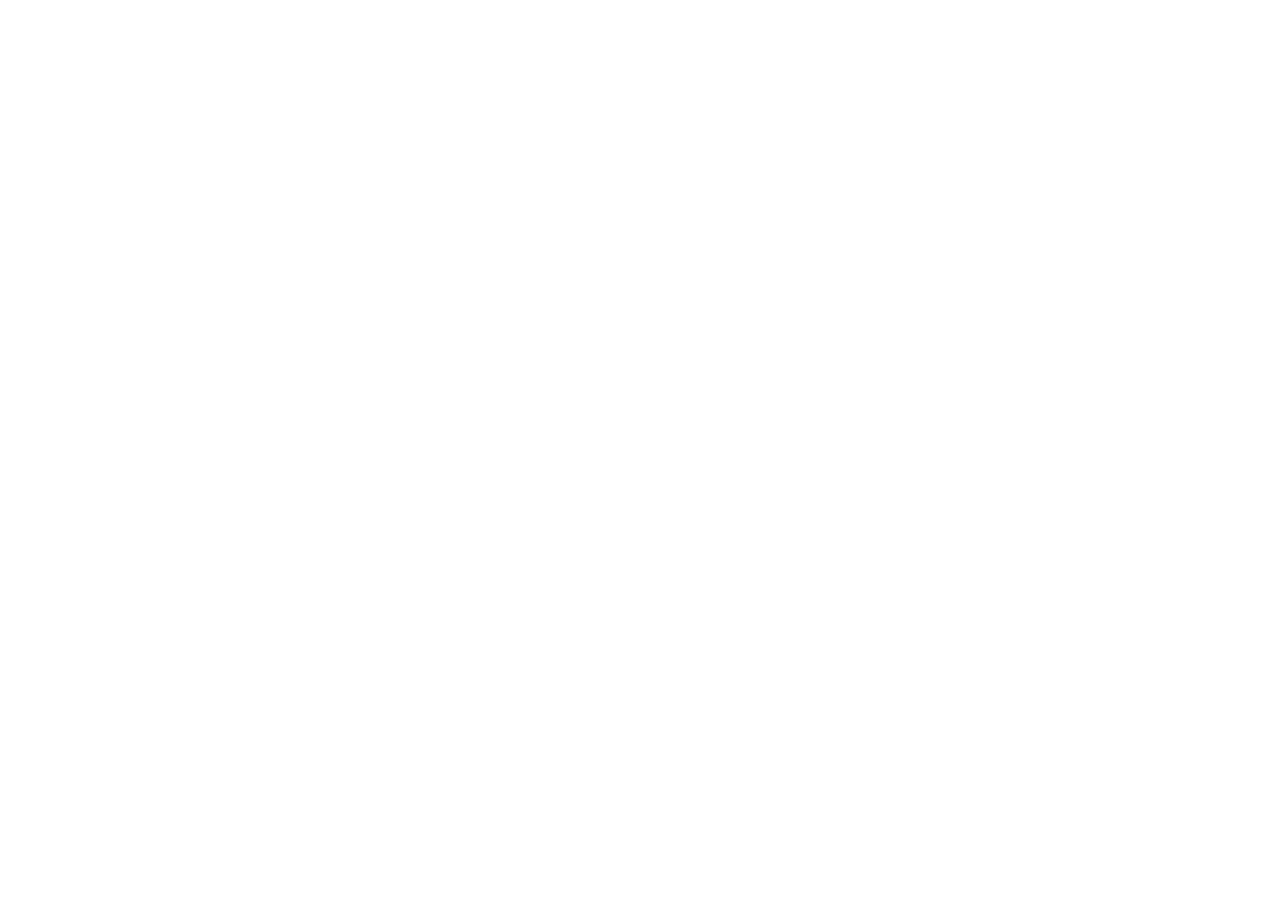
==== landing7/index.html @ 0ffe910c "new page" ====
<html>
<head>
  <meta charset="UTF-8">
  <meta name="viewport" content="width=device-width, initial-scale=1.0">
  <meta http-equiv="X-UA-Compatible" content="ie=edge">
  <meta name="description" content="Free Web tutorials on HTML and CSS">
  <link href="https://fonts.googleapis.com/css?family=Work+Sans:100,200" rel="stylesheet">
  <link rel="stylesheet" href="css/bootstrap.min.css">
  <link rel="stylesheet" href="css/font-awesome/css/font-awesome.min.css">
  <link rel="stylesheet" href="css/jquery-ui.css">
  <link rel="stylesheet" href="css/main.css">
  <title>Document</title>


</head>
<body>





  <script src="js/jquery.js"></script>
  <script src="js/jquery-ui.js"></script>
  <script src="js/bootstrap.min.js" type="text/javascript"></script>
  <script src="js/main.js"></script>
</body>
</html>
---- landing7/css/main.css ----
@import url(https://fonts.googleapis.com/css?family=Alegreya+Sans);
@import url(https://fonts.googleapis.com/css?family=Titillium+Web);
@import url(https://fonts.googleapis.com/css?family=Raleway:800);
html {
  margin: 0;
  padding: 0; }

body {
<<<<<<< HEAD
  margin: 0; }

h1, h2, h3, h4, h5 {
  margin: 0; }

li {
  list-style: none;
  text-decoration: none; }

.row {
  margin: 0; }

/*# sourceMappingURL=main.css.map */
=======
  margin: 0;
  padding: 0;
}
>>>>>>> refs/remotes/origin/master
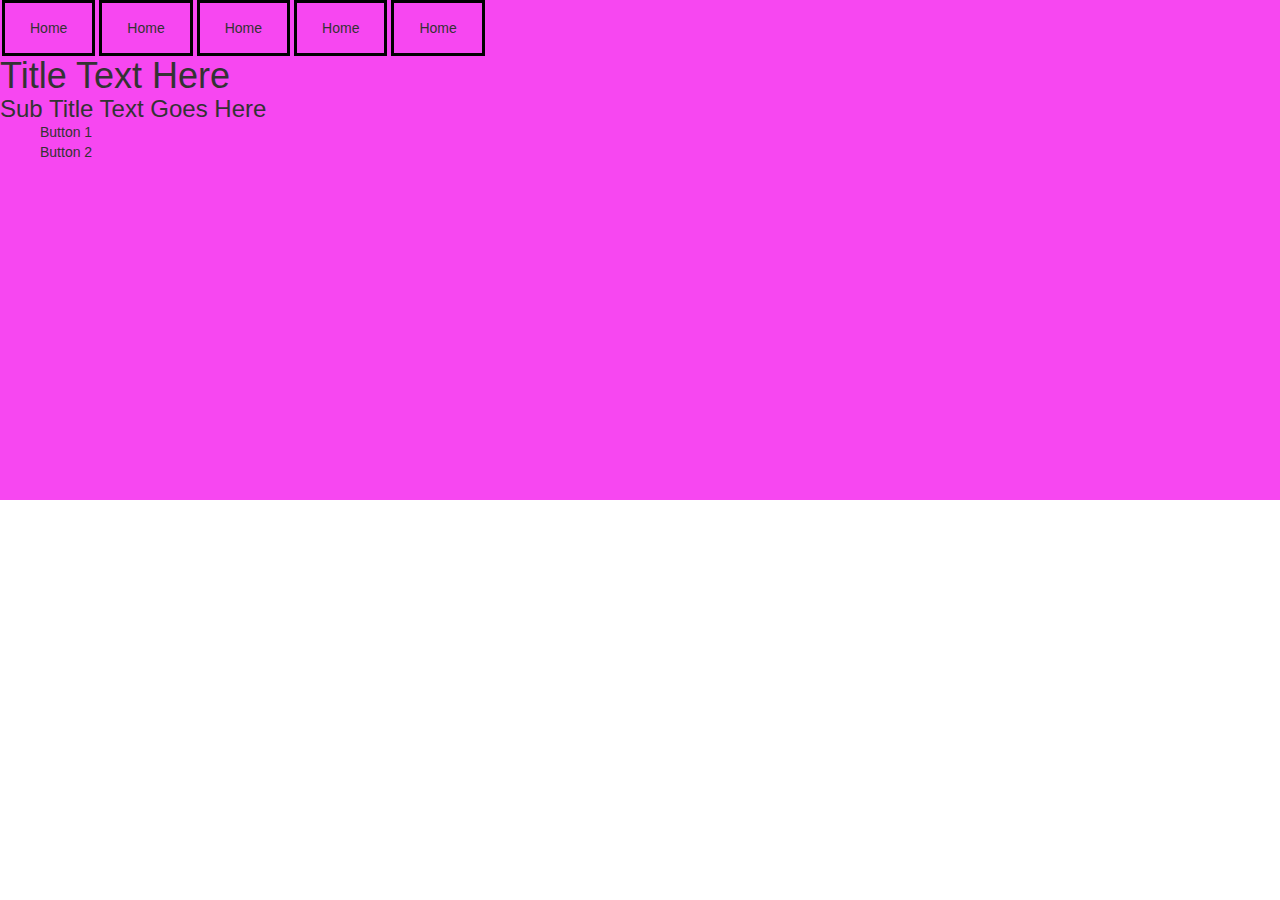
==== commit 7cb469b6: "started new" ====
--- a/landing7/index.html
+++ b/landing7/index.html
@@ -15,6 +15,31 @@
 </head>
 <body>
 
+<div class="section1">
+  <nav>
+    <div class="resp-menu-toggle">
+      <span></span>
+      <span></span>
+      <span></span>
+    </div>
+    <ul class="nav">
+      <li class="menu-item">Home</li>
+      <li class="menu-item">Home</li>
+      <li class="menu-item">Home</li>
+      <li class="menu-item">Home</li>
+      <li class="menu-item">Home</li>
+    </ul>
+  </nav>
+
+  <div class="content">
+    <h1 class="title">Title Text Here</h1>
+    <h3 class="sub-title">Sub Title Text Goes Here</h3>
+    <ul class="buttons">
+      <li class="buttons">Button 1</li>
+      <li class="buttons">Button 2</li>
+    </ul>
+  </div>
+</div>
 
 
 
--- a/landing7/css/main.css
+++ b/landing7/css/main.css
@@ -6,7 +6,6 @@
   padding: 0; }
 
 body {
-<<<<<<< HEAD
   margin: 0; }
 
 h1, h2, h3, h4, h5 {
@@ -19,9 +18,15 @@
 .row {
   margin: 0; }
 
+.section1 {
+  background-color: #f747f1;
+  height: 500px; }
+  .section1 nav .nav {
+    display: flex; }
+    .section1 nav .nav .menu-item {
+      float: left;
+      padding: 15px 25px;
+      margin: 0px 2px;
+      border: 3px solid black; }
+
 /*# sourceMappingURL=main.css.map */
-=======
-  margin: 0;
-  padding: 0;
-}
->>>>>>> refs/remotes/origin/master
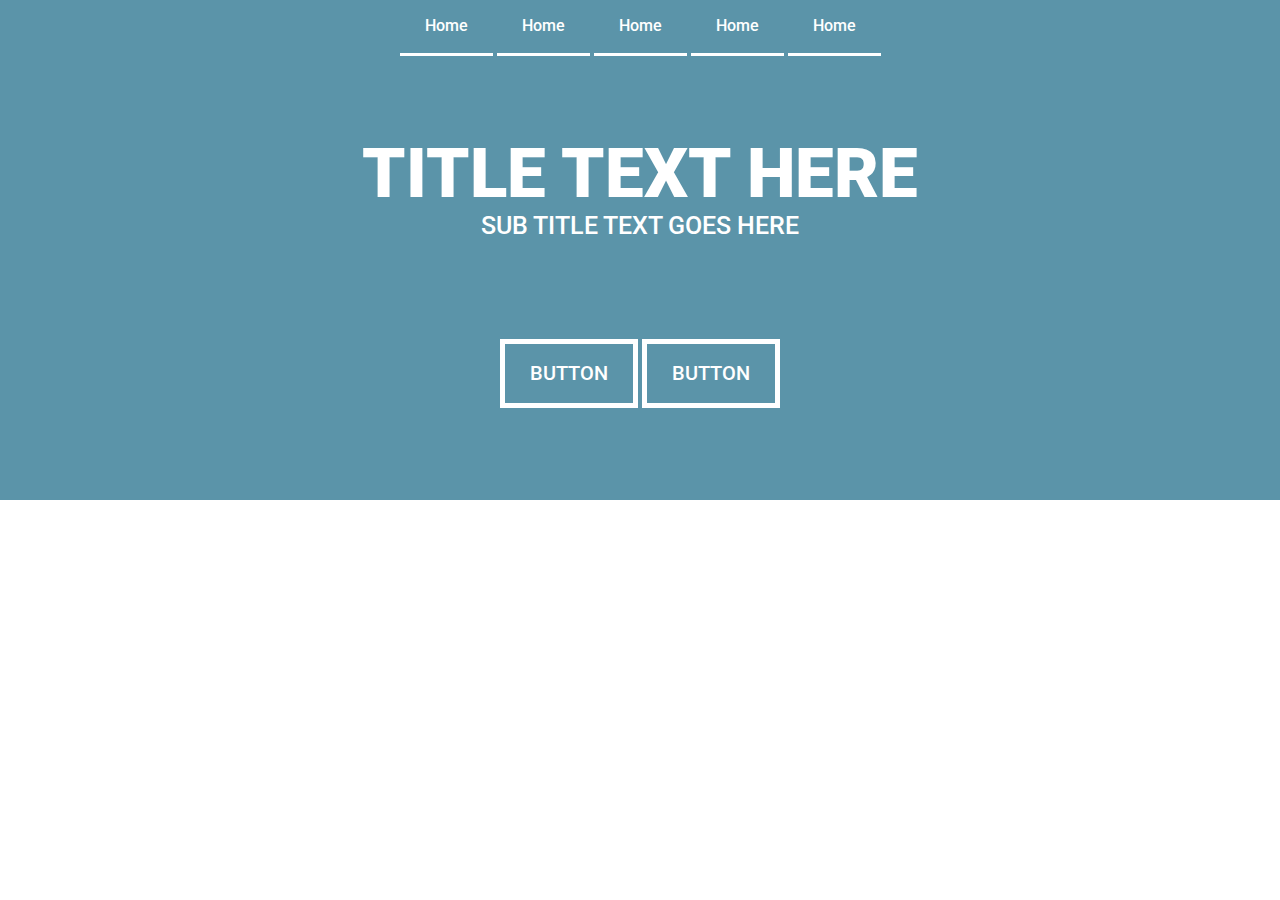
==== commit 69df815d: "improved design" ====
--- a/landing7/index.html
+++ b/landing7/index.html
@@ -16,28 +16,30 @@
 <body>
 
 <div class="section1">
-  <nav>
-    <div class="resp-menu-toggle">
-      <span></span>
-      <span></span>
-      <span></span>
+  <div class="overlay">
+    <nav>
+      <div class="resp-menu-toggle">
+        <span></span>
+        <span></span>
+        <span></span>
+      </div>
+      <ul class="nav">
+        <li class="menu-item">Home</li>
+        <li class="menu-item">Home</li>
+        <li class="menu-item">Home</li>
+        <li class="menu-item">Home</li>
+        <li class="menu-item">Home</li>
+      </ul>
+    </nav>
+
+    <div class="content">
+      <h1 class="title">Title Text Here</h1>
+      <h3 class="sub-title">Sub Title Text Goes Here</h3>
+      <ul class="ul-buttons">
+        <li class="buttons">Button</li>
+        <li class="buttons">Button</li>
+      </ul>
     </div>
-    <ul class="nav">
-      <li class="menu-item">Home</li>
-      <li class="menu-item">Home</li>
-      <li class="menu-item">Home</li>
-      <li class="menu-item">Home</li>
-      <li class="menu-item">Home</li>
-    </ul>
-  </nav>
-
-  <div class="content">
-    <h1 class="title">Title Text Here</h1>
-    <h3 class="sub-title">Sub Title Text Goes Here</h3>
-    <ul class="buttons">
-      <li class="buttons">Button 1</li>
-      <li class="buttons">Button 2</li>
-    </ul>
   </div>
 </div>
 
--- a/landing7/css/main.css
+++ b/landing7/css/main.css
@@ -1,6 +1,7 @@
 @import url(https://fonts.googleapis.com/css?family=Alegreya+Sans);
 @import url(https://fonts.googleapis.com/css?family=Titillium+Web);
 @import url(https://fonts.googleapis.com/css?family=Raleway:800);
+@import url(https://fonts.googleapis.com/css?family=Roboto:400,500,900);
 html {
   margin: 0;
   padding: 0; }
@@ -11,6 +12,9 @@
 h1, h2, h3, h4, h5 {
   margin: 0; }
 
+ul {
+  padding: 0; }
+
 li {
   list-style: none;
   text-decoration: none; }
@@ -19,14 +23,75 @@
   margin: 0; }
 
 .section1 {
-  background-color: #f747f1;
+  background-image: url("http://www.eddiesenatore.com/wp-content/uploads/2016/10/global-business.jpg");
+  background-position: center;
+  background-repeat: no-repeat;
+  background-size: cover;
   height: 500px; }
+  .section1 .overlay {
+    width: 100%;
+    height: 100%;
+    background: rgba(22, 103, 133, 0.7); }
   .section1 nav .nav {
-    display: flex; }
+    display: flex;
+    justify-content: center;
+    margin: 0px 0px 80px 0px; }
     .section1 nav .nav .menu-item {
       float: left;
       padding: 15px 25px;
       margin: 0px 2px;
-      border: 3px solid black; }
+      border-bottom: 3px solid #fff;
+      font-family: 'Roboto', sans-serif;
+      font-weight: 500;
+      font-size: 16px;
+      color: white;
+      cursor: pointer;
+      transition: all 500ms ease; }
+      .section1 nav .nav .menu-item:hover {
+        color: #000000;
+        border-bottom: 3px solid #000000; }
+  .section1 .content {
+    text-align: center; }
+    .section1 .content .title {
+      color: white;
+      font-family: 'Roboto', sans-serif;
+      font-weight: 900;
+      font-size: 69px;
+      color: white;
+      text-transform: uppercase; }
+    .section1 .content .sub-title {
+      color: white;
+      font-family: 'Roboto', sans-serif;
+      font-weight: 500;
+      font-size: 25px;
+      color: white;
+      text-transform: uppercase; }
+    .section1 .content .ul-buttons {
+      display: flex;
+      justify-content: center;
+      margin: 100px 0px 0px 0px; }
+      .section1 .content .ul-buttons .buttons {
+        float: left;
+        padding: 15px 25px;
+        margin: 0px 2px;
+        border: 5px solid #fff;
+        cursor: pointer;
+        color: white;
+        font-family: 'Roboto', sans-serif;
+        font-weight: 500;
+        font-size: 20px;
+        text-transform: uppercase;
+        transition: all 500ms ease; }
+        .section1 .content .ul-buttons .buttons:hover {
+          color: black;
+          border: 5px solid #000000; }
+        .section1 .content .ul-buttons .buttons .title {
+          font-family: 'Roboto', sans-serif;
+          font-weight: 500;
+          font-size: 20px;
+          color: white;
+          text-transform: uppercase; }
+          .section1 .content .ul-buttons .buttons .title:hover {
+            color: #000000; }
 
 /*# sourceMappingURL=main.css.map */
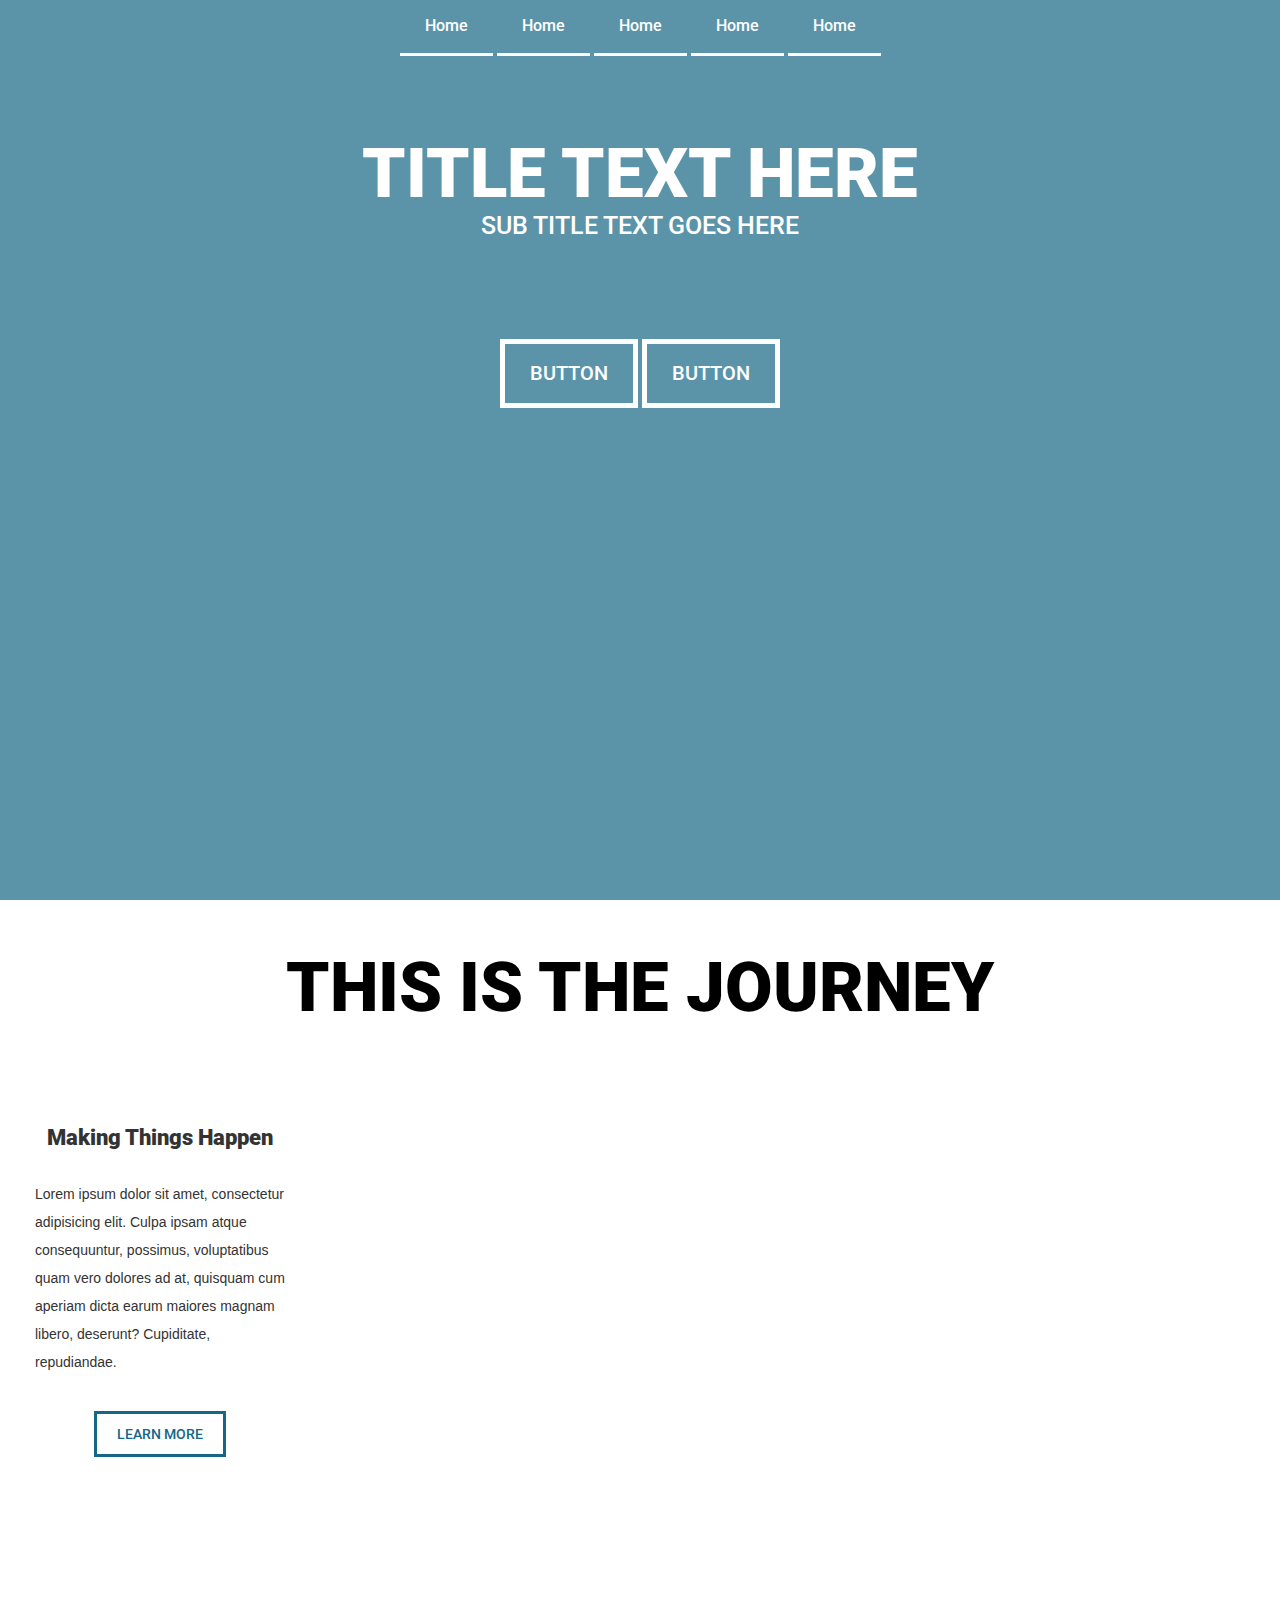
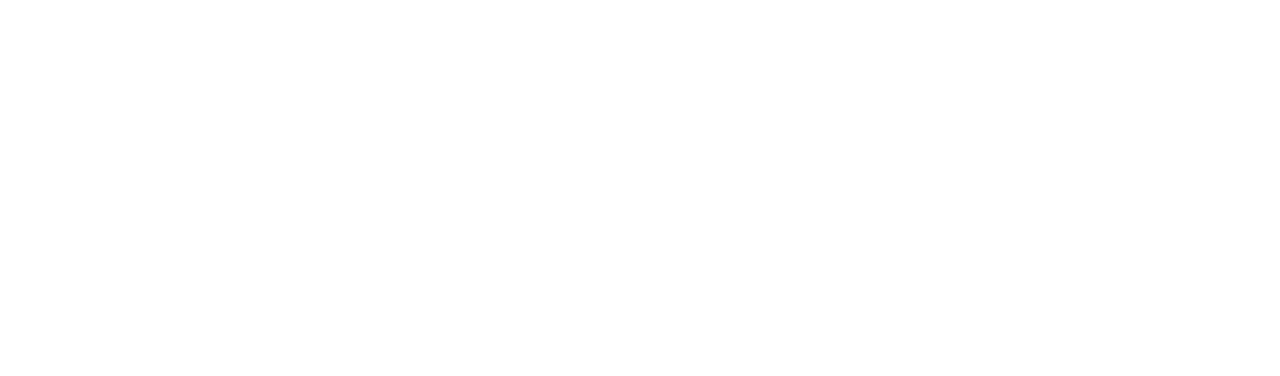
==== commit 6add492d: "added section2 and 3" ====
--- a/landing7/index.html
+++ b/landing7/index.html
@@ -43,7 +43,27 @@
   </div>
 </div>
 
+<div class="section2">
+  <div class="section2-content">
+    <h1 class="title">This Is The Journey</h1>
+    <div class="row">
+      <div class="col-sm-3 text-column">
+        <h4 class="section2-subtitle">Making Things Happen</h4>
+        <p class="text">Lorem ipsum dolor sit amet, consectetur adipisicing elit. Culpa ipsam atque consequuntur, possimus, voluptatibus quam vero dolores ad at, quisquam cum aperiam dicta earum maiores magnam libero, deserunt? Cupiditate, repudiandae.</p>
+        <div class="btn-container"><button class="learnmore">Learn More</button></div>
+      </div>
+      <div class="col-sm-9 img-feat-ctn">
+        <div class="img-feat"></div>
+      </div>
+    </div>
+  </div>
+</div>
 
+<div class="section3">
+  <div class="col-sm-4 img-feat2-ctn">
+    <div class="img-feat2"></div>
+  </div>
+</div>
 
 
   <script src="js/jquery.js"></script>
--- a/landing7/css/main.css
+++ b/landing7/css/main.css
@@ -27,7 +27,7 @@
   background-position: center;
   background-repeat: no-repeat;
   background-size: cover;
-  height: 500px; }
+  height: 100vh; }
   .section1 .overlay {
     width: 100%;
     height: 100%;
@@ -85,13 +85,71 @@
         .section1 .content .ul-buttons .buttons:hover {
           color: black;
           border: 5px solid #000000; }
-        .section1 .content .ul-buttons .buttons .title {
-          font-family: 'Roboto', sans-serif;
-          font-weight: 500;
-          font-size: 20px;
-          color: white;
-          text-transform: uppercase; }
-          .section1 .content .ul-buttons .buttons .title:hover {
-            color: #000000; }
+
+.section2 {
+  height: 500px;
+  padding-top: 50px; }
+  .section2 .section2-content .title {
+    color: black;
+    text-align: center;
+    font-family: 'Roboto', sans-serif;
+    font-weight: 900;
+    font-size: 69px;
+    margin-bottom: 50px;
+    text-transform: uppercase; }
+
+.img-feat {
+  background-image: url("https://psmarketingimages.s3.amazonaws.com/blog/wp-content/uploads/2015/09/25153417/Journey-Mapping-Tools.jpg");
+  background-repeat: no-repeat;
+  background-position: center;
+  background-size: cover;
+  height: 100%; }
+
+.section2-subtitle {
+  text-align: center;
+  font-size: 22px;
+  font-family: 'Roboto', sans-serif;
+  font-weight: 900;
+  margin-bottom: 30px; }
+
+.text-column {
+  margin-top: 50px; }
+
+.text {
+  padding: 0px 10px 10px 20px;
+  font-family: sans-serif;
+  line-height: 2; }
+
+.btn-container {
+  display: flex;
+  justify-content: center;
+  margin: 25px 0px 0px 0px; }
+  .btn-container button {
+    background-color: #fff;
+    color: #166785;
+    border: 3px solid #166785;
+    text-transform: uppercase;
+    font-family: 'Roboto';
+    font-weight: 500; }
+
+.learnmore {
+  border: none;
+  padding: 10px 20px;
+  text-align: center; }
+
+.section3 {
+  height: 400px;
+  margin-top: 100px; }
+
+.img-feat2-ctn {
+  padding: 0px 0px 0px 30px; }
+
+.img-feat2 {
+  background-image: url("http://www.proteaninbound.com/wp-content/uploads/2016/06/Getty-Social-Media-Affects-Content-Marketing-and-SEO.jpg");
+  background-repeat: no-repeat;
+  background-position: center;
+  background-size: cover;
+  height: 100%;
+  margin-top: 50px; }
 
 /*# sourceMappingURL=main.css.map */
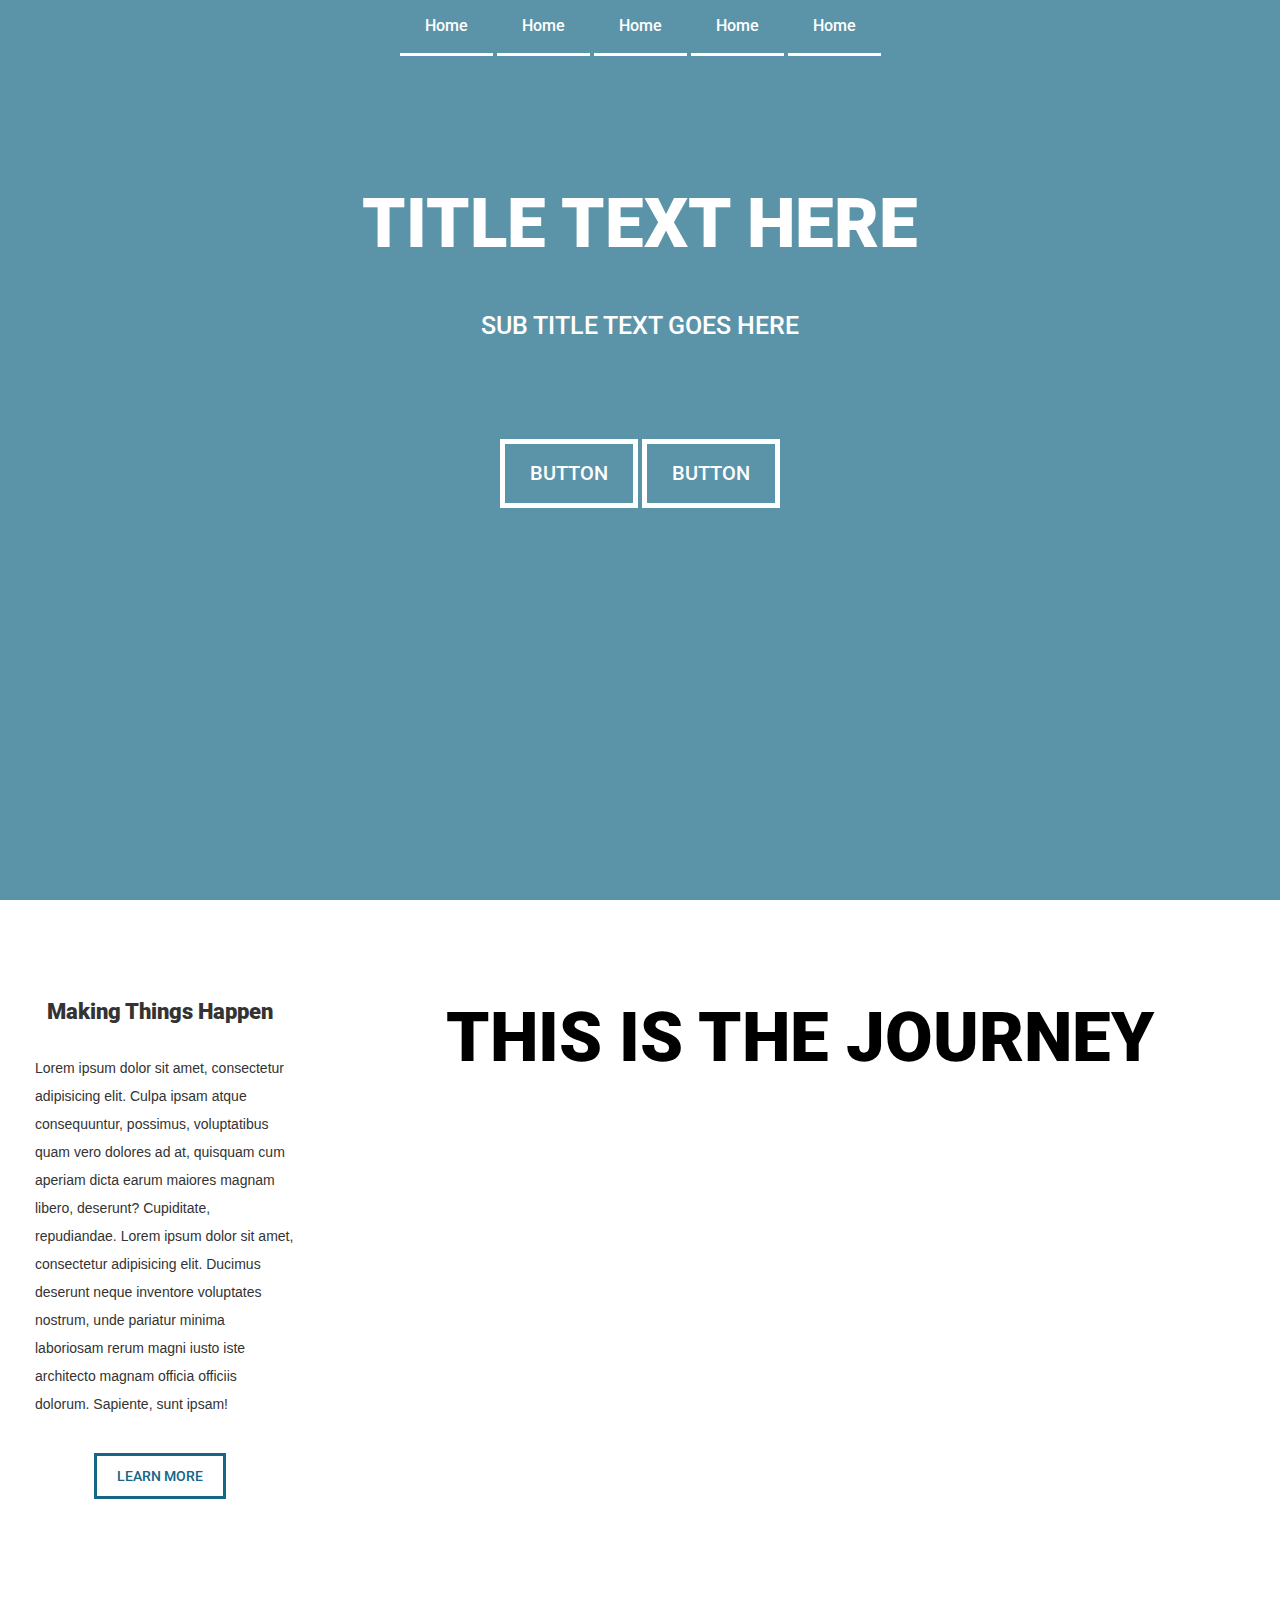
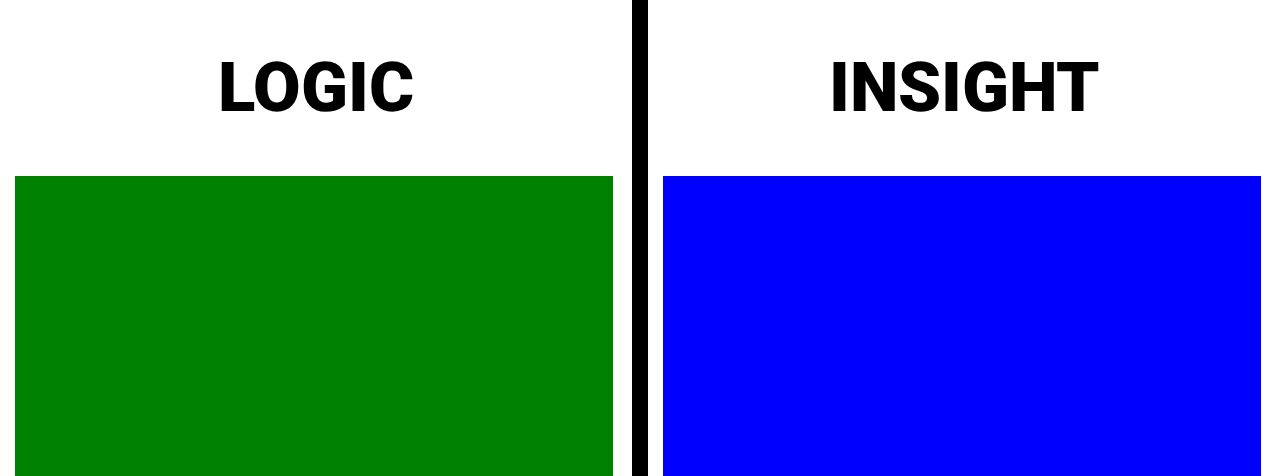
==== commit d1df33b2: "added section 3 starting with transitions" ====
--- a/landing7/index.html
+++ b/landing7/index.html
@@ -45,14 +45,15 @@
 
 <div class="section2">
   <div class="section2-content">
-    <h1 class="title">This Is The Journey</h1>
+    
     <div class="row">
       <div class="col-sm-3 text-column">
         <h4 class="section2-subtitle">Making Things Happen</h4>
-        <p class="text">Lorem ipsum dolor sit amet, consectetur adipisicing elit. Culpa ipsam atque consequuntur, possimus, voluptatibus quam vero dolores ad at, quisquam cum aperiam dicta earum maiores magnam libero, deserunt? Cupiditate, repudiandae.</p>
+        <p class="text">Lorem ipsum dolor sit amet, consectetur adipisicing elit. Culpa ipsam atque consequuntur, possimus, voluptatibus quam vero dolores ad at, quisquam cum aperiam dicta earum maiores magnam libero, deserunt? Cupiditate, repudiandae. Lorem ipsum dolor sit amet, consectetur adipisicing elit. Ducimus deserunt neque inventore voluptates nostrum, unde pariatur minima laboriosam rerum magni iusto iste architecto magnam officia officiis dolorum. Sapiente, sunt ipsam!</p>
         <div class="btn-container"><button class="learnmore">Learn More</button></div>
       </div>
       <div class="col-sm-9 img-feat-ctn">
+        <h1 class="title">This Is The Journey</h1>
         <div class="img-feat"></div>
       </div>
     </div>
@@ -60,9 +61,31 @@
 </div>
 
 <div class="section3">
-  <div class="col-sm-4 img-feat2-ctn">
-    <div class="img-feat2"></div>
+
+  <div class="col-xs-6 stn-left-wrap">
+    <div class="stn-left">
+      <h1 class="title">Logic</h1>
+      <div class="stn-left-child-wrap">
+        <div class="child-elements-left">
+          <div class="child-element1"></div>
+          <div class="child-element2"></div>
+        </div>
+      </div>
+    </div>
+    
   </div>
+  <div class="col-xs-6 stn-right-wrap">
+    <div class="stn-right">
+      <h1 class="title">Insight</h1>
+      <div class="stn-right-child-wrap">
+        <div class="child-elements-right">
+          <div class="child-element1"></div>
+          <div class="child-element2"></div>
+        </div>
+      </div>
+    </div>
+  </div>
+
 </div>
 
 
--- a/landing7/css/main.css
+++ b/landing7/css/main.css
@@ -130,7 +130,12 @@
     border: 3px solid #166785;
     text-transform: uppercase;
     font-family: 'Roboto';
-    font-weight: 500; }
+    font-weight: 500;
+    transition: all 500ms ease; }
+    .btn-container button:hover {
+      color: black;
+      border: 3px solid black;
+      box-shadow: 0px 5px 10px -2px; }
 
 .learnmore {
   border: none;
@@ -139,7 +144,8 @@
 
 .section3 {
   height: 400px;
-  margin-top: 100px; }
+  margin-top: 150px;
+  padding: 50px 0px 0px 0px; }
 
 .img-feat2-ctn {
   padding: 0px 0px 0px 30px; }
@@ -152,4 +158,76 @@
   height: 100%;
   margin-top: 50px; }
 
+.img-feat3 {
+  background-image: url("http://images.huffingtonpost.com/2016-07-27-1469579396-579020-Businessintelligenceforbusiness2.jpg");
+  background-repeat: no-repeat;
+  background-position: center;
+  background-size: cover;
+  height: 100%;
+  margin-top: 50px;
+  padding: 0px 50px 0px 0px;
+  opacity: 1; }
+
+.title {
+  color: black;
+  text-align: center;
+  font-family: 'Roboto', sans-serif;
+  font-weight: 900;
+  font-size: 69px;
+  margin-bottom: 50px;
+  padding: 50px 0px 0px 0px;
+  text-transform: uppercase; }
+
+.stn-left-wrap {
+  border-right: 8px solid #000000; }
+  .stn-left-wrap .stn-left {
+    transition: all 500ms ease; }
+    .stn-left-wrap .stn-left:hover {
+      background-color: #166785; }
+    .stn-left-wrap .stn-left .stn-left-child-wrap {
+      width: 100%;
+      overflow: hidden;
+      height: 300px; }
+      .stn-left-wrap .stn-left .stn-left-child-wrap .child-elements-left {
+        width: 200%;
+        transition: all 500ms ease; }
+        .stn-left-wrap .stn-left .stn-left-child-wrap .child-elements-left:hover {
+          transform: translateX(-50%); }
+        .stn-left-wrap .stn-left .stn-left-child-wrap .child-elements-left .child-element1 {
+          height: 300px;
+          background-color: green;
+          width: 49.7%;
+          display: inline-block; }
+        .stn-left-wrap .stn-left .stn-left-child-wrap .child-elements-left .child-element2 {
+          height: 300px;
+          width: 49.9%;
+          background-color: purple;
+          display: inline-block; }
+
+.stn-right-wrap {
+  border-left: 8px solid #000000; }
+  .stn-right-wrap .stn-right {
+    transition: all 500ms ease; }
+    .stn-right-wrap .stn-right:hover {
+      background-color: #ff6400; }
+    .stn-right-wrap .stn-right .stn-right-child-wrap {
+      width: 100%;
+      overflow: hidden;
+      height: 300px; }
+      .stn-right-wrap .stn-right .stn-right-child-wrap .child-elements-right {
+        width: 200%;
+        transition: all 500ms ease; }
+        .stn-right-wrap .stn-right .stn-right-child-wrap .child-elements-right:hover {
+          transform: translateX(-50%); }
+        .stn-right-wrap .stn-right .stn-right-child-wrap .child-elements-right .child-element1 {
+          height: 300px;
+          background-color: blue;
+          width: 49.7%;
+          display: inline-block; }
+        .stn-right-wrap .stn-right .stn-right-child-wrap .child-elements-right .child-element2 {
+          height: 300px;
+          width: 49.9%;
+          background-color: pink;
+          display: inline-block; }
+
 /*# sourceMappingURL=main.css.map */
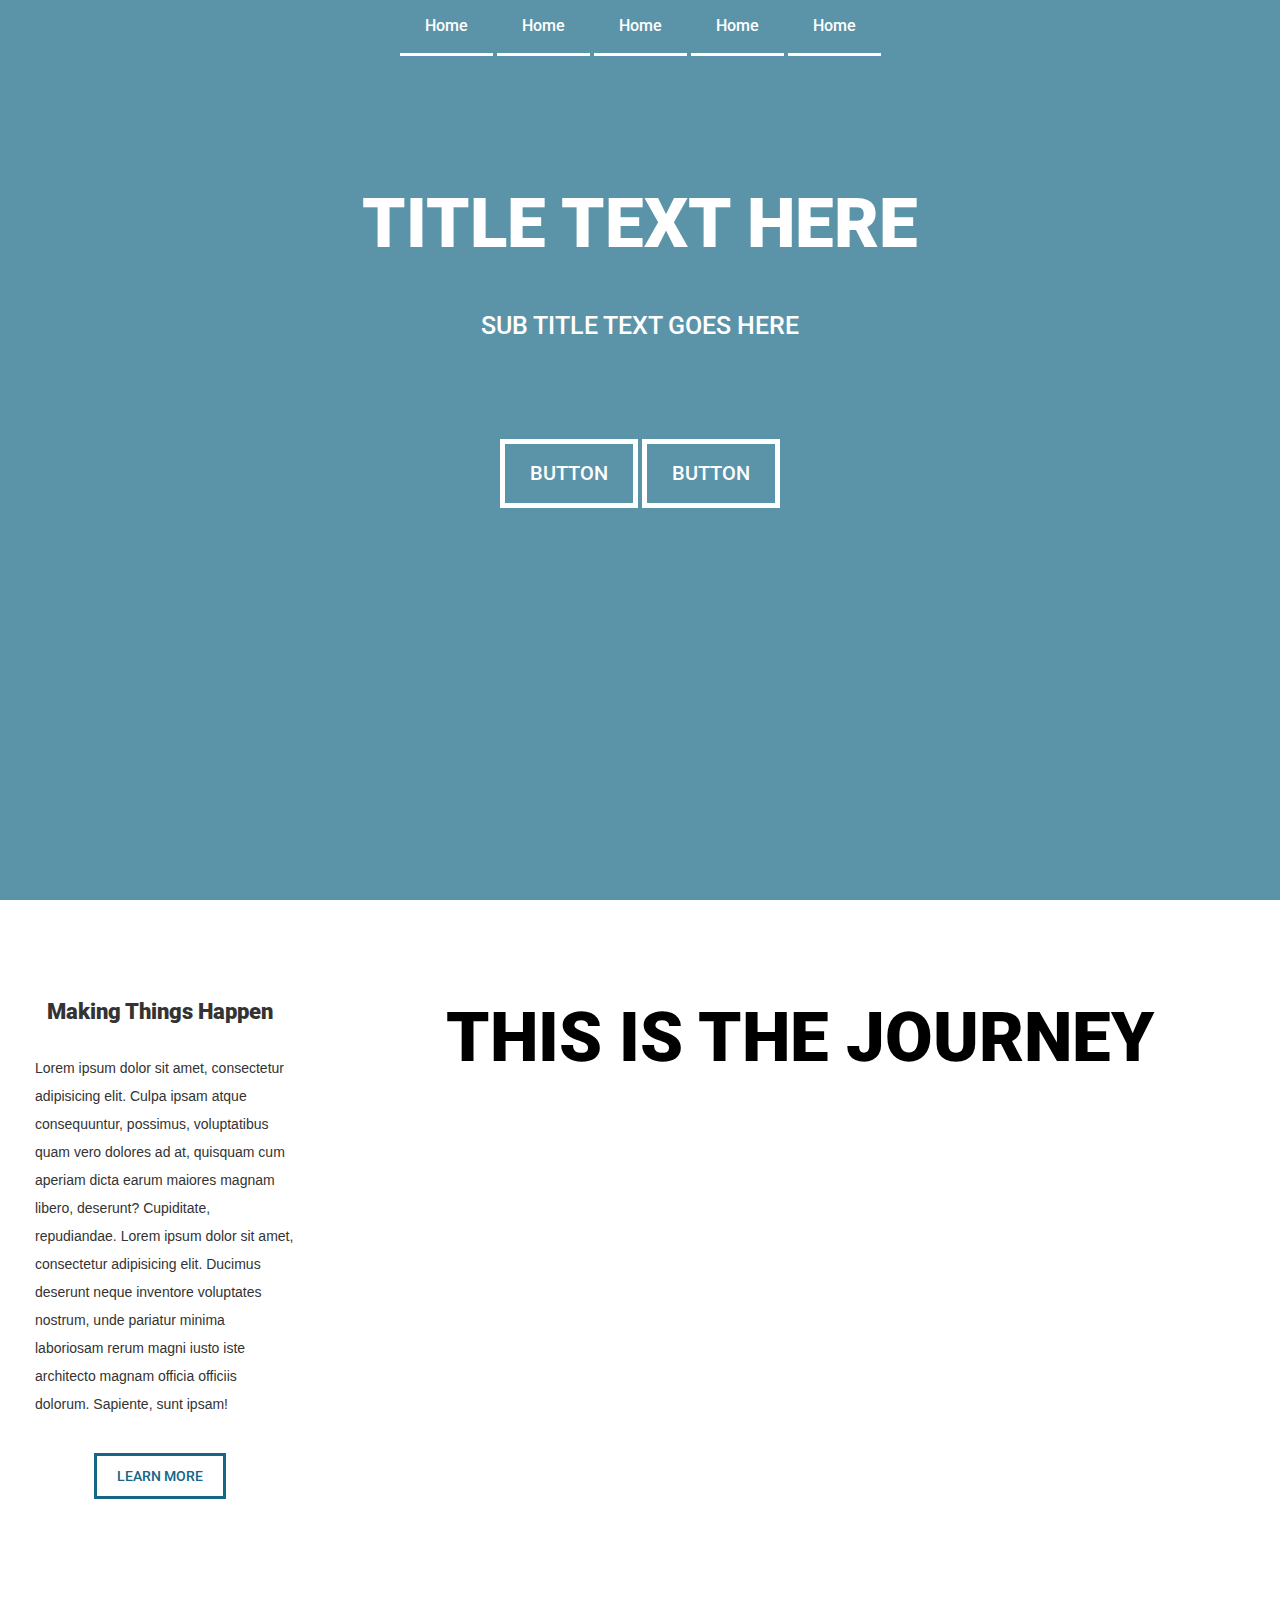
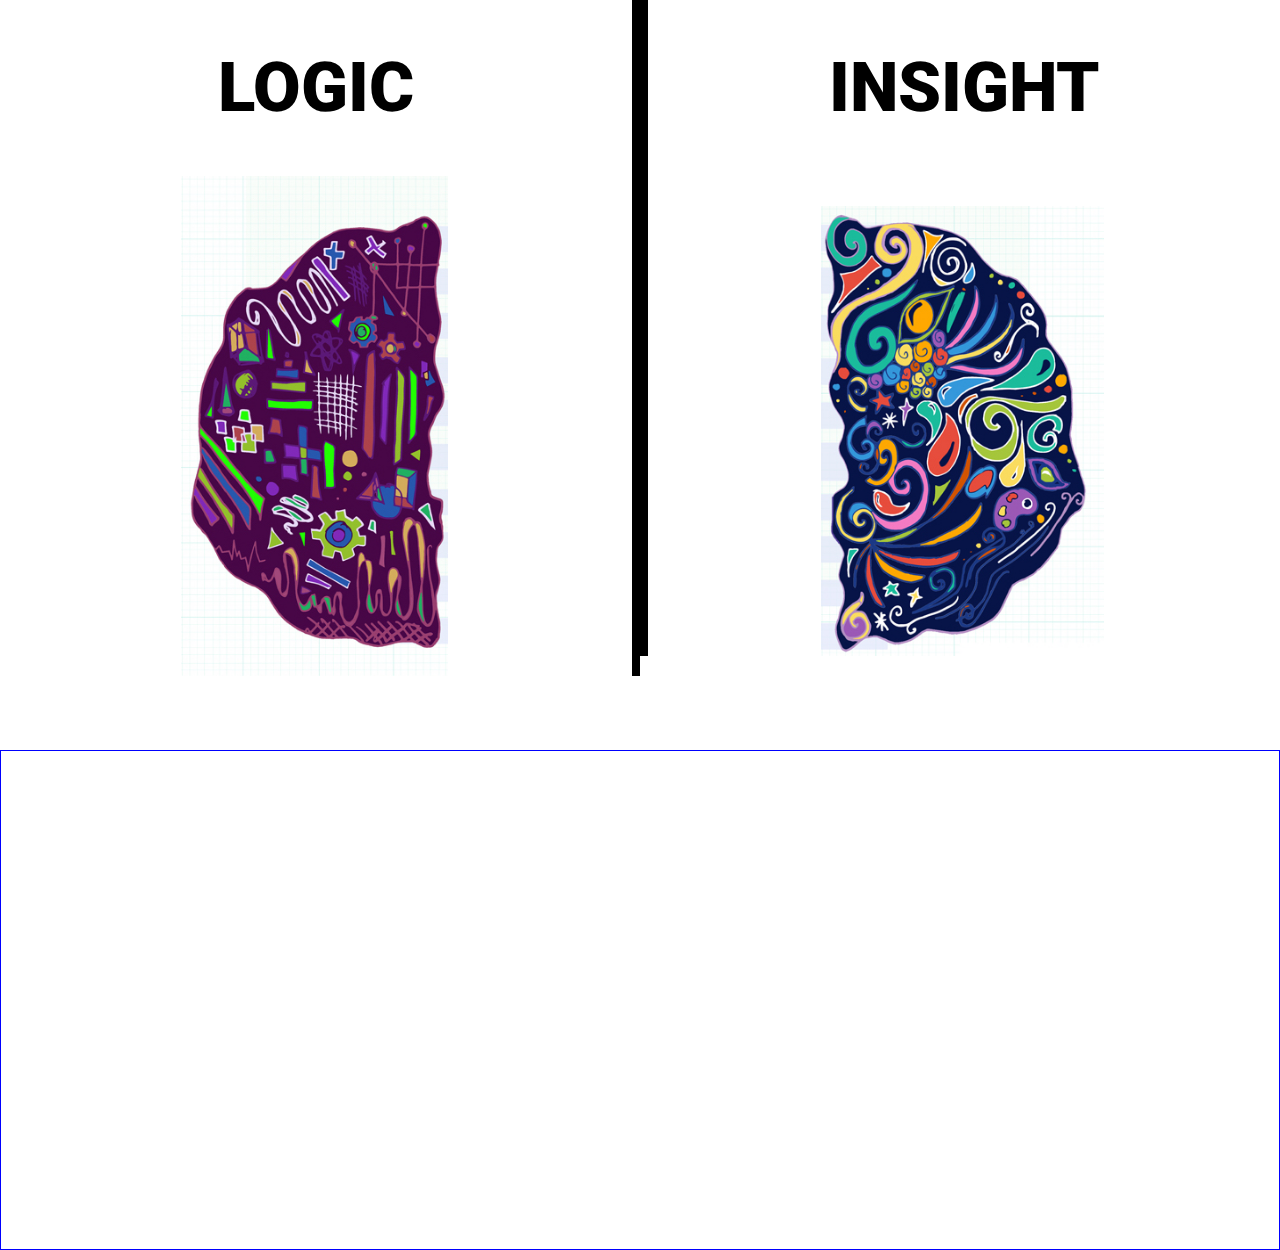
==== commit 986eaa67: "added images for hover effect" ====
--- a/landing7/index.html
+++ b/landing7/index.html
@@ -62,7 +62,7 @@
 
 <div class="section3">
 
-  <div class="col-xs-6 stn-left-wrap">
+  <div class="col-sm-6 stn-left-wrap">
     <div class="stn-left">
       <h1 class="title">Logic</h1>
       <div class="stn-left-child-wrap">
@@ -74,9 +74,9 @@
     </div>
     
   </div>
-  <div class="col-xs-6 stn-right-wrap">
+  <div class="col-sm-6 stn-right-wrap">
     <div class="stn-right">
-      <h1 class="title">Insight</h1>
+      <h1 class="titlefix">Insight</h1>
       <div class="stn-right-child-wrap">
         <div class="child-elements-right">
           <div class="child-element1"></div>
@@ -89,6 +89,10 @@
 </div>
 
 
+<div class="section4">
+  
+</div>
+
   <script src="js/jquery.js"></script>
   <script src="js/jquery-ui.js"></script>
   <script src="js/bootstrap.min.js" type="text/javascript"></script>
--- a/landing7/css/main.css
+++ b/landing7/css/main.css
@@ -88,7 +88,17 @@
 
 .section2 {
   height: 500px;
-  padding-top: 50px; }
+  padding-top: 50px;
+  display: block; }
+  @media only screen and (max-width: 960px) {
+    .section2 {
+      height: 700px; } }
+  @media only screen and (max-width: 700px) {
+    .section2 {
+      height: 1000px; } }
+  @media only screen and (max-width: 480px) {
+    .section2 {
+      height: 1120px; } }
   .section2 .section2-content .title {
     color: black;
     text-align: center;
@@ -103,7 +113,8 @@
   background-repeat: no-repeat;
   background-position: center;
   background-size: cover;
-  height: 100%; }
+  height: 100%;
+  max-height: 500px; }
 
 .section2-subtitle {
   text-align: center;
@@ -143,7 +154,7 @@
   text-align: center; }
 
 .section3 {
-  height: 400px;
+  height: 800px;
   margin-top: 150px;
   padding: 50px 0px 0px 0px; }
 
@@ -178,56 +189,82 @@
   padding: 50px 0px 0px 0px;
   text-transform: uppercase; }
 
+.titlefix {
+  color: black;
+  text-align: center;
+  font-family: 'Roboto', sans-serif;
+  font-weight: 900;
+  font-size: 69px;
+  margin-bottom: 30px;
+  padding: 50px 0px 0px 0px;
+  text-transform: uppercase; }
+
 .stn-left-wrap {
   border-right: 8px solid #000000; }
   .stn-left-wrap .stn-left {
     transition: all 500ms ease; }
-    .stn-left-wrap .stn-left:hover {
-      background-color: #166785; }
     .stn-left-wrap .stn-left .stn-left-child-wrap {
       width: 100%;
       overflow: hidden;
-      height: 300px; }
+      height: 500px; }
       .stn-left-wrap .stn-left .stn-left-child-wrap .child-elements-left {
         width: 200%;
         transition: all 500ms ease; }
         .stn-left-wrap .stn-left .stn-left-child-wrap .child-elements-left:hover {
           transform: translateX(-50%); }
         .stn-left-wrap .stn-left .stn-left-child-wrap .child-elements-left .child-element1 {
-          height: 300px;
-          background-color: green;
+          height: 100%;
+          background-image: url("images/sectionleft1.jpeg");
+          background-size: contain;
+          background-repeat: no-repeat;
+          background-position: center;
           width: 49.7%;
           display: inline-block; }
         .stn-left-wrap .stn-left .stn-left-child-wrap .child-elements-left .child-element2 {
-          height: 300px;
+          height: 100%;
           width: 49.9%;
-          background-color: purple;
+          background-image: url("images/sectionleft2.jpg");
+          background-size: contain;
+          background-repeat: no-repeat;
+          background-position: center;
           display: inline-block; }
 
 .stn-right-wrap {
   border-left: 8px solid #000000; }
   .stn-right-wrap .stn-right {
     transition: all 500ms ease; }
-    .stn-right-wrap .stn-right:hover {
-      background-color: #ff6400; }
     .stn-right-wrap .stn-right .stn-right-child-wrap {
       width: 100%;
       overflow: hidden;
-      height: 300px; }
+      height: 500px; }
       .stn-right-wrap .stn-right .stn-right-child-wrap .child-elements-right {
         width: 200%;
         transition: all 500ms ease; }
         .stn-right-wrap .stn-right .stn-right-child-wrap .child-elements-right:hover {
           transform: translateX(-50%); }
         .stn-right-wrap .stn-right .stn-right-child-wrap .child-elements-right .child-element1 {
-          height: 300px;
-          background-color: blue;
+          background-image: url("images/sectionright1.jpg");
+          background-size: contain;
+          background-repeat: no-repeat;
+          background-position: center;
+          margin-top: -20px;
+          height: 90%;
           width: 49.7%;
           display: inline-block; }
         .stn-right-wrap .stn-right .stn-right-child-wrap .child-elements-right .child-element2 {
           height: 300px;
           width: 49.9%;
-          background-color: pink;
-          display: inline-block; }
+          height: 100%;
+          background-image: url("images/sectionright2.jpg");
+          background-size: contain;
+          background-repeat: no-repeat;
+          background-position: center;
+          display: inline-block; }
+
+.section4 {
+  width: 100%;
+  height: 500px;
+  padding: 20px;
+  border: 1px solid blue; }
 
 /*# sourceMappingURL=main.css.map */
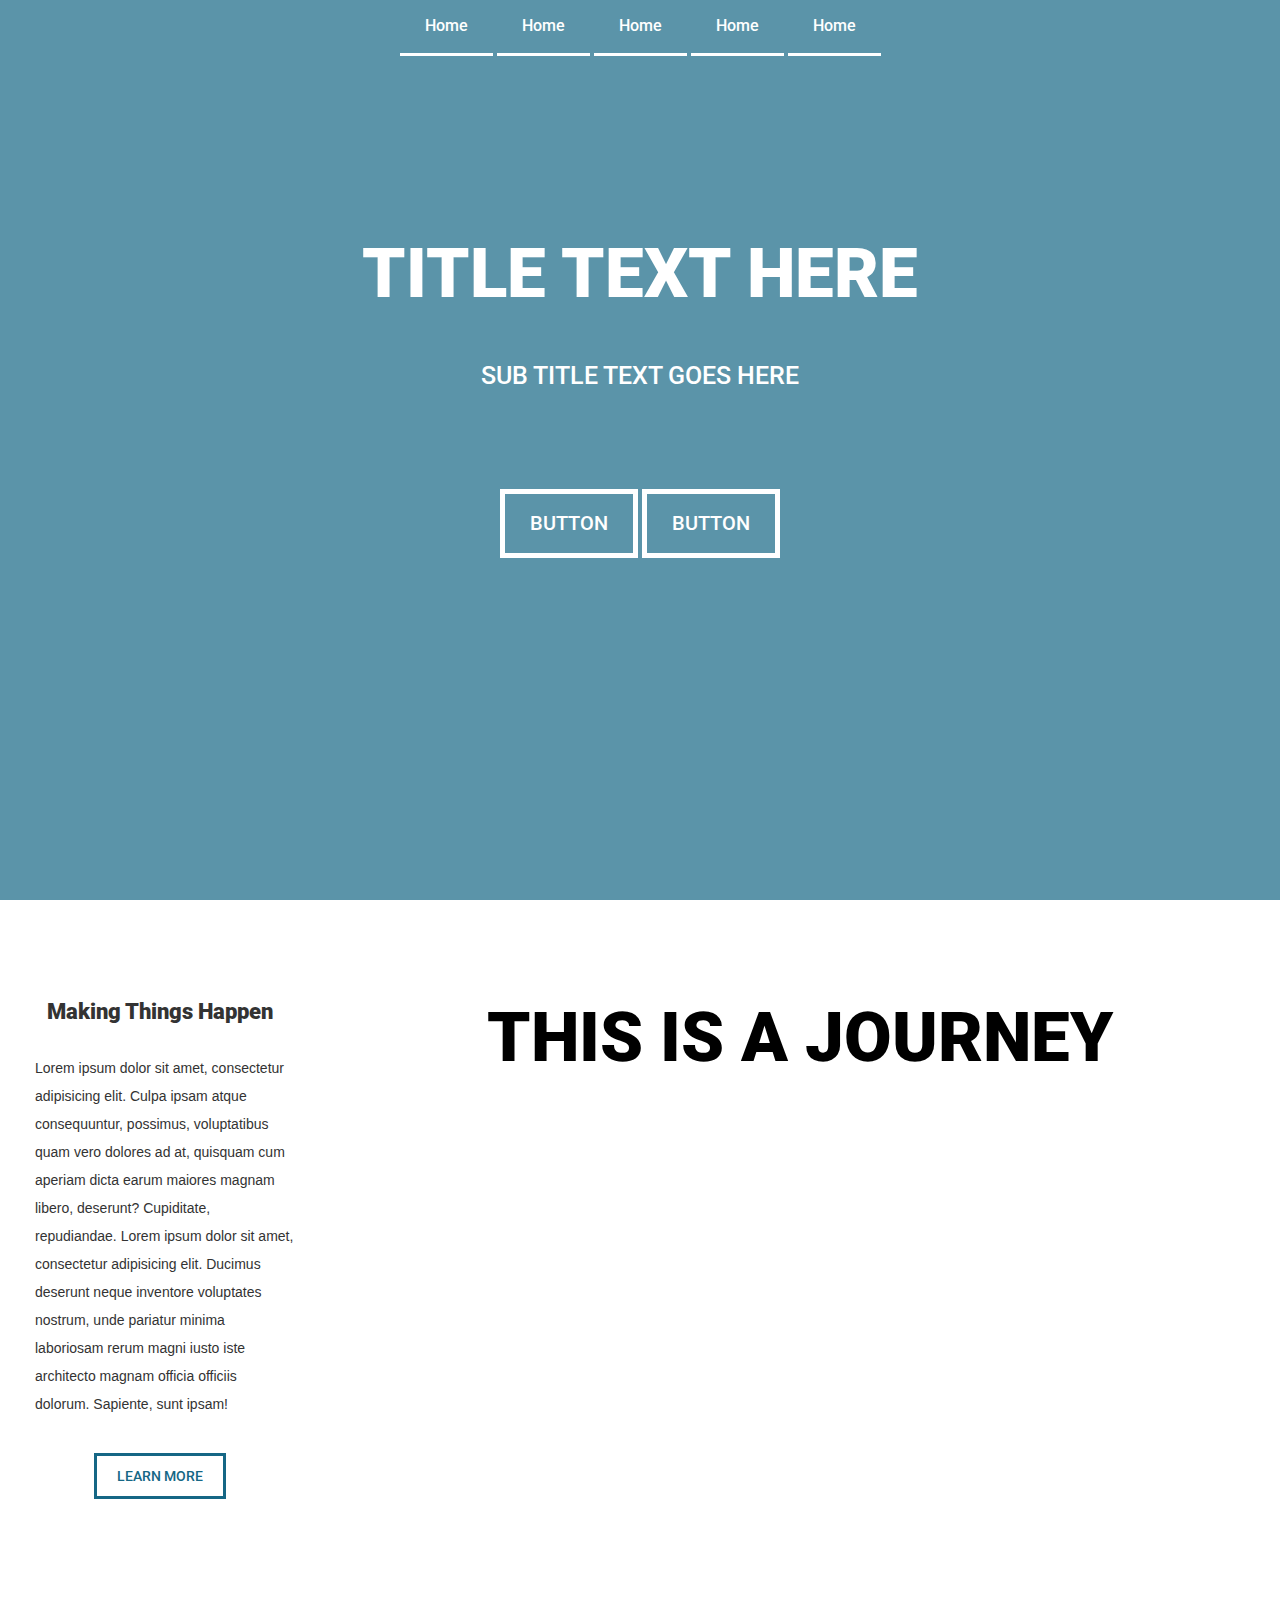
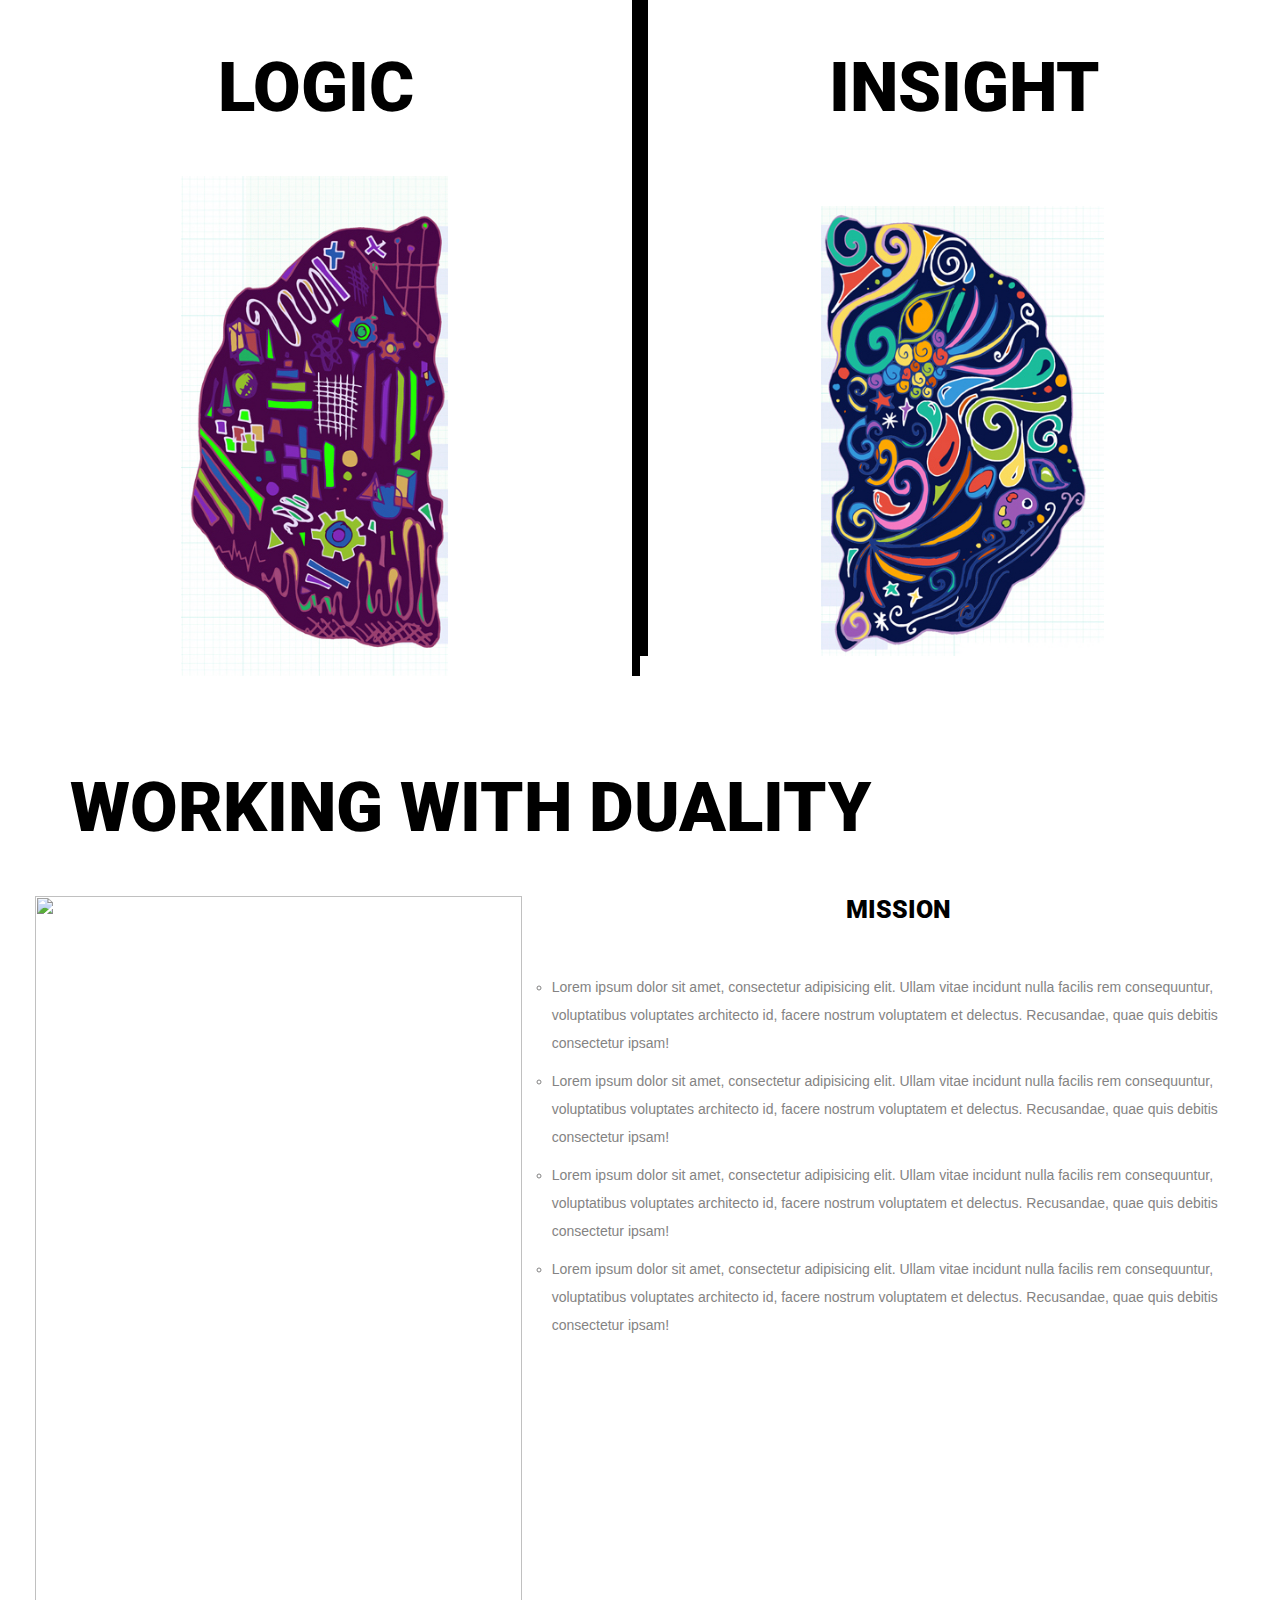
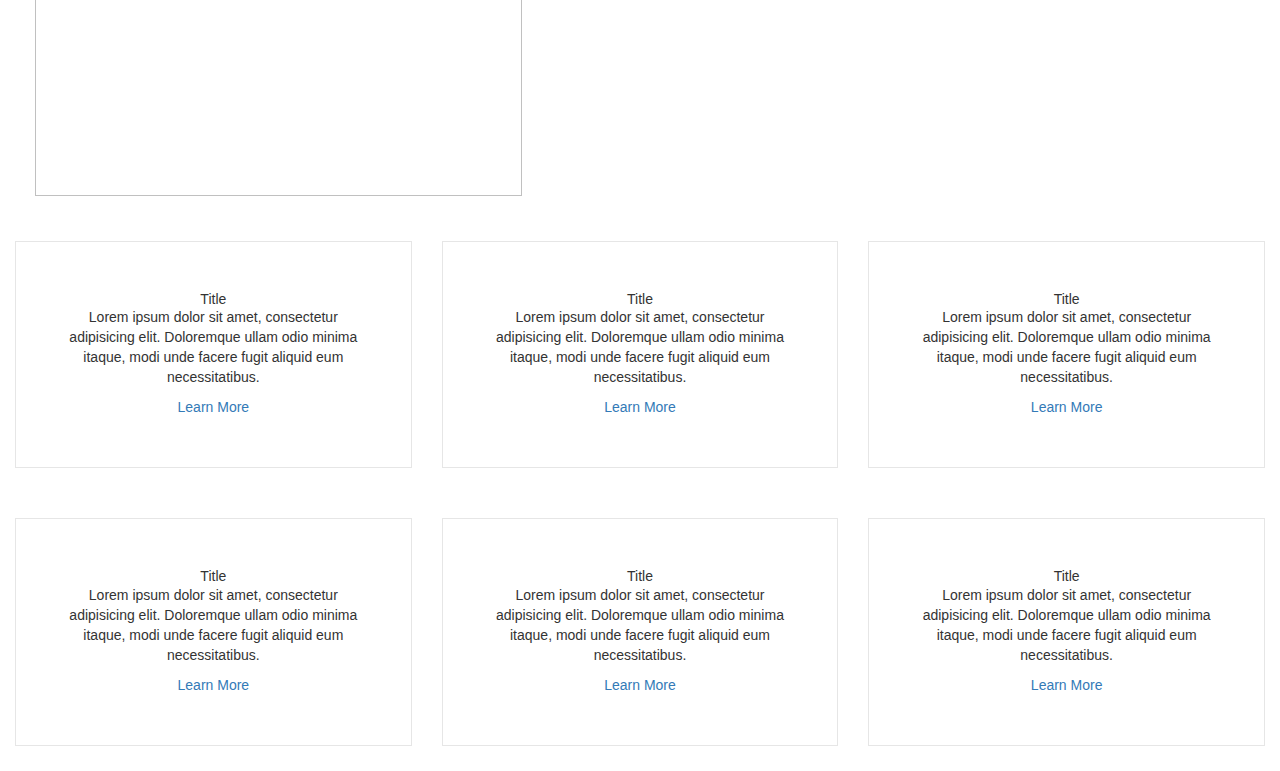
==== commit a00d0f30: "added section 4 and 5" ====
--- a/landing7/index.html
+++ b/landing7/index.html
@@ -53,7 +53,7 @@
         <div class="btn-container"><button class="learnmore">Learn More</button></div>
       </div>
       <div class="col-sm-9 img-feat-ctn">
-        <h1 class="title">This Is The Journey</h1>
+        <h1 class="title">This Is A Journey</h1>
         <div class="img-feat"></div>
       </div>
     </div>
@@ -90,7 +90,112 @@
 
 
 <div class="section4">
-  
+  <h1 class="title-left">Working with Duality</h1>
+
+  <div class="row">
+    <div class="col-sm-5">
+      <img class="sctn-4-img" src="http://cerasis.com/wp-content/uploads/2013/11/social-media-manufacturing.jpg" alt="">
+    </div>
+    <div class="col-sm-7">
+      <div class="sctn-4-child">
+        <h4 class="sub-title2">Mission</h4>
+        <ul class="section4-list">
+          <li class="section4-li">
+            Lorem ipsum dolor sit amet, consectetur adipisicing elit. Ullam vitae incidunt nulla facilis rem consequuntur, voluptatibus voluptates architecto id, facere nostrum voluptatem et delectus. Recusandae, quae quis debitis consectetur ipsam!</li>
+
+            <li class="section4-li">
+            Lorem ipsum dolor sit amet, consectetur adipisicing elit. Ullam vitae incidunt nulla facilis rem consequuntur, voluptatibus voluptates architecto id, facere nostrum voluptatem et delectus. Recusandae, quae quis debitis consectetur ipsam!</li>
+
+            <li class="section4-li">
+            Lorem ipsum dolor sit amet, consectetur adipisicing elit. Ullam vitae incidunt nulla facilis rem consequuntur, voluptatibus voluptates architecto id, facere nostrum voluptatem et delectus. Recusandae, quae quis debitis consectetur ipsam!</li>
+
+            <li class="section4-li">
+            Lorem ipsum dolor sit amet, consectetur adipisicing elit. Ullam vitae incidunt nulla facilis rem consequuntur, voluptatibus voluptates architecto id, facere nostrum voluptatem et delectus. Recusandae, quae quis debitis consectetur ipsam!</li>
+
+
+        </ul>
+
+      </div>
+    </div>
+  </div>
+</div>
+
+
+
+
+<div class="section section5">
+  <div class="row">
+
+    <div class="col-md-4 col-sm-6">
+      <div class="single">
+        <div class="icon"></div>
+        <div class="content">
+          <h5>Title</h5>
+          <p>Lorem ipsum dolor sit amet, consectetur adipisicing elit. Doloremque ullam odio minima itaque, modi unde facere fugit aliquid eum necessitatibus.</p>
+          <a href="">Learn More</a>
+        </div>
+      </div>
+    </div>
+
+  <div class="col-md-4 col-sm-6">
+      <div class="single">
+        <div class="icon"></div>
+        <div class="content">
+          <h5>Title</h5>
+          <p>Lorem ipsum dolor sit amet, consectetur adipisicing elit. Doloremque ullam odio minima itaque, modi unde facere fugit aliquid eum necessitatibus.</p>
+          <a href="">Learn More</a>
+        </div>
+      </div>
+    </div>
+
+    <div class="col-md-4 col-sm-6">
+      <div class="single">
+        <div class="icon"></div>
+        <div class="content">
+          <h5>Title</h5>
+          <p>Lorem ipsum dolor sit amet, consectetur adipisicing elit. Doloremque ullam odio minima itaque, modi unde facere fugit aliquid eum necessitatibus.</p>
+          <a href="">Learn More</a>
+        </div>
+      </div>
+    </div>
+
+    <div class="col-md-4 col-sm-6">
+      <div class="single">
+        <div class="icon"></div>
+        <div class="content">
+          <h5>Title</h5>
+          <p>Lorem ipsum dolor sit amet, consectetur adipisicing elit. Doloremque ullam odio minima itaque, modi unde facere fugit aliquid eum necessitatibus.</p>
+          <a href="">Learn More</a>
+        </div>
+      </div>
+    </div>
+
+    <div class="col-md-4 col-sm-6">
+      <div class="single">
+        <div class="icon"></div>
+        <div class="content">
+          <h5>Title</h5>
+          <p>Lorem ipsum dolor sit amet, consectetur adipisicing elit. Doloremque ullam odio minima itaque, modi unde facere fugit aliquid eum necessitatibus.</p>
+          <a href="">Learn More</a>
+        </div>
+      </div>
+    </div>
+
+    <div class="col-md-4 col-sm-6">
+      <div class="single">
+        <div class="icon"></div>
+        <div class="content">
+          <h5>Title</h5>
+          <p>Lorem ipsum dolor sit amet, consectetur adipisicing elit. Doloremque ullam odio minima itaque, modi unde facere fugit aliquid eum necessitatibus.</p>
+          <a href="">Learn More</a>
+        </div>
+      </div>
+    </div>
+
+    
+
+
+  </div>
 </div>
 
   <script src="js/jquery.js"></script>
--- a/landing7/css/main.css
+++ b/landing7/css/main.css
@@ -263,8 +263,59 @@
 
 .section4 {
   width: 100%;
-  height: 500px;
-  padding: 20px;
-  border: 1px solid blue; }
+  padding: 20px; }
+
+.sctn-4-img {
+  background-image: url("http://cerasis.com/wp-content/uploads/2013/11/social-media-manufacturing.jpg");
+  background-position: fixed;
+  width: 100%; }
+
+.title-left {
+  color: black;
+  text-align: left;
+  font-family: 'Roboto', sans-serif;
+  font-weight: 900;
+  font-size: 69px;
+  margin: 0px 50px 50px 50px;
+  text-transform: uppercase; }
+
+.sub-title2 {
+  color: black;
+  font-family: 'Roboto', sans-serif;
+  font-weight: 900;
+  font-size: 25px;
+  text-transform: uppercase;
+  text-align: center; }
+
+.section4-list {
+  padding-top: 40px; }
+  .section4-list .section4-li {
+    list-style: circle;
+    color: #848383;
+    margin: 10px 0px;
+    line-height: 2; }
+
+.single {
+  border: 1px solid #e6e6e6;
+  margin: 25px 0px;
+  background-color: #fff;
+  transition: all 400ms ease; }
+
+.single:hover {
+  box-shadow: 1px 6px 13px -2px;
+  transform: scale(1.05); }
+
+.content {
+  padding: 50px;
+  text-align: center; }
+
+.content p {
+  -webkit-font-smoothing: antialiased; }
+
+.content h5 {
+  -webkit-font-smoothing: antialiased; }
+
+.content h5 {
+  -webkit-font-smoothing: antialiased; }
 
 /*# sourceMappingURL=main.css.map */
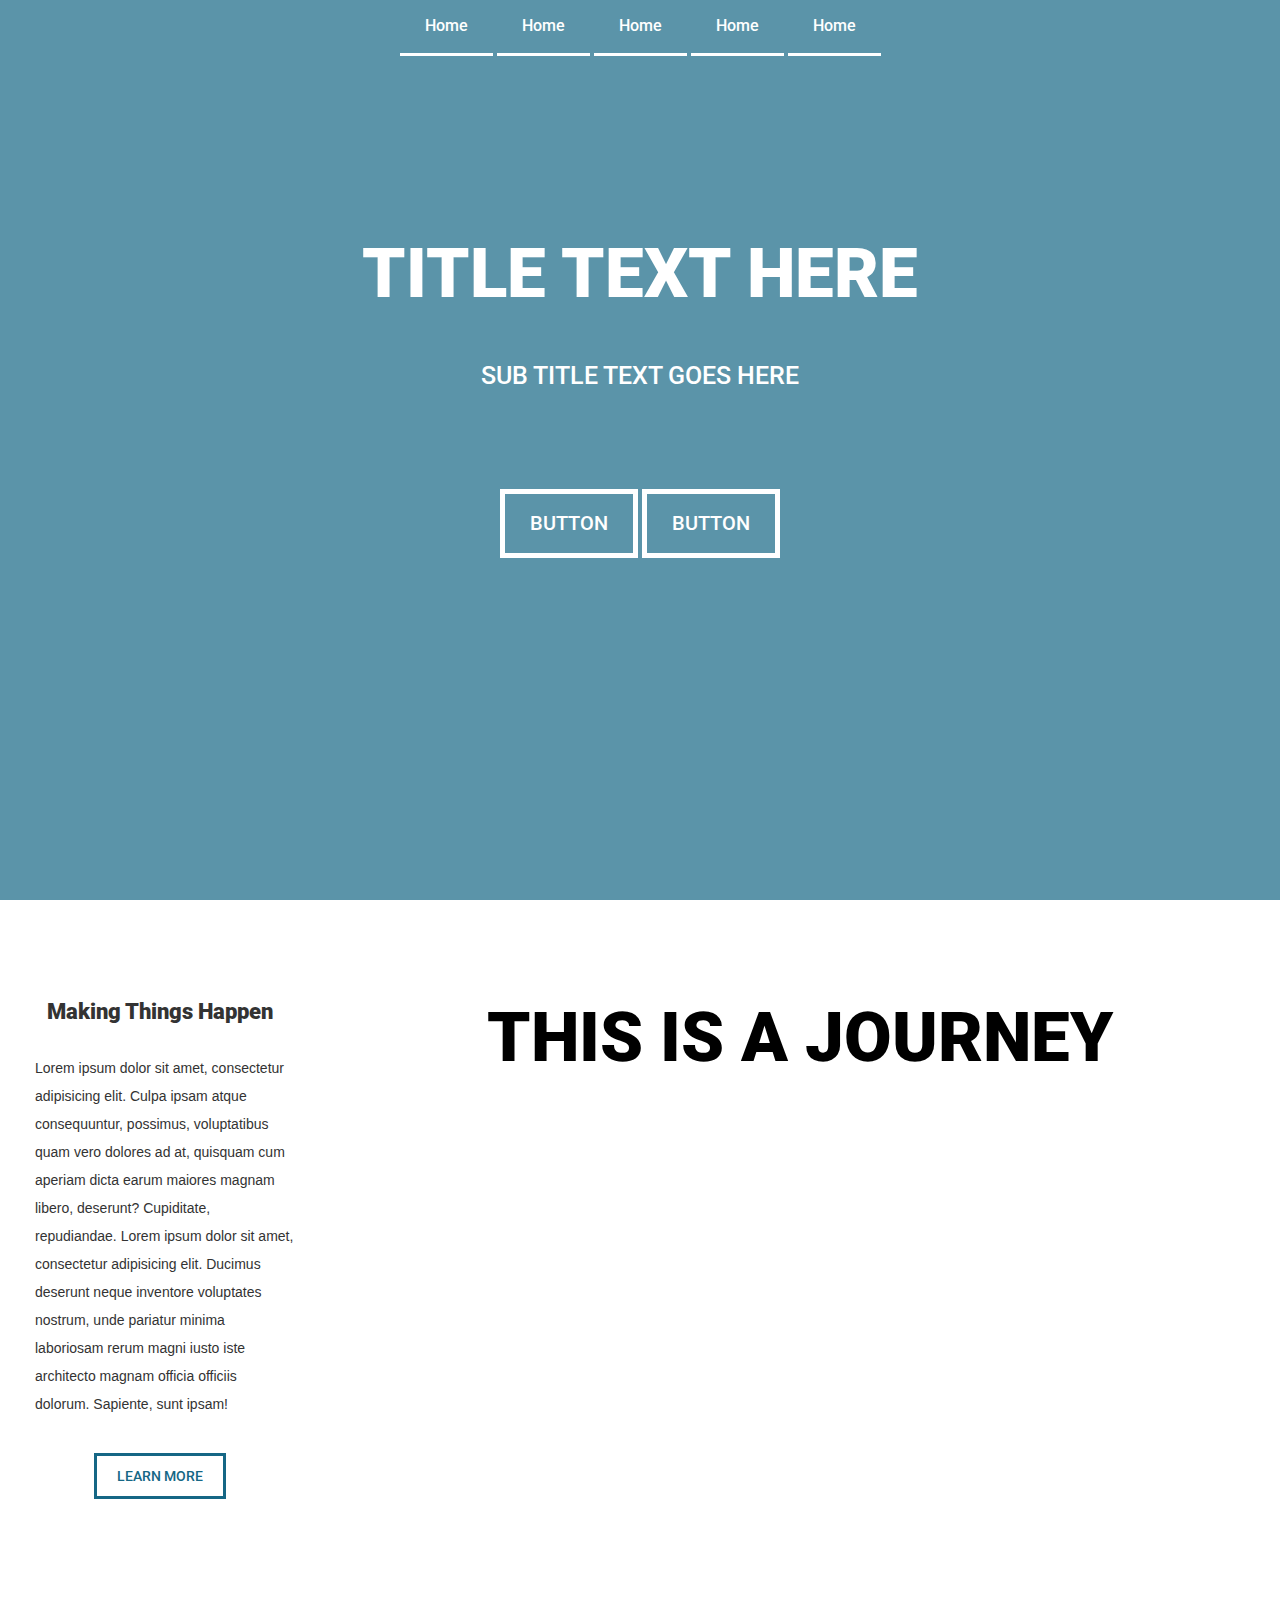
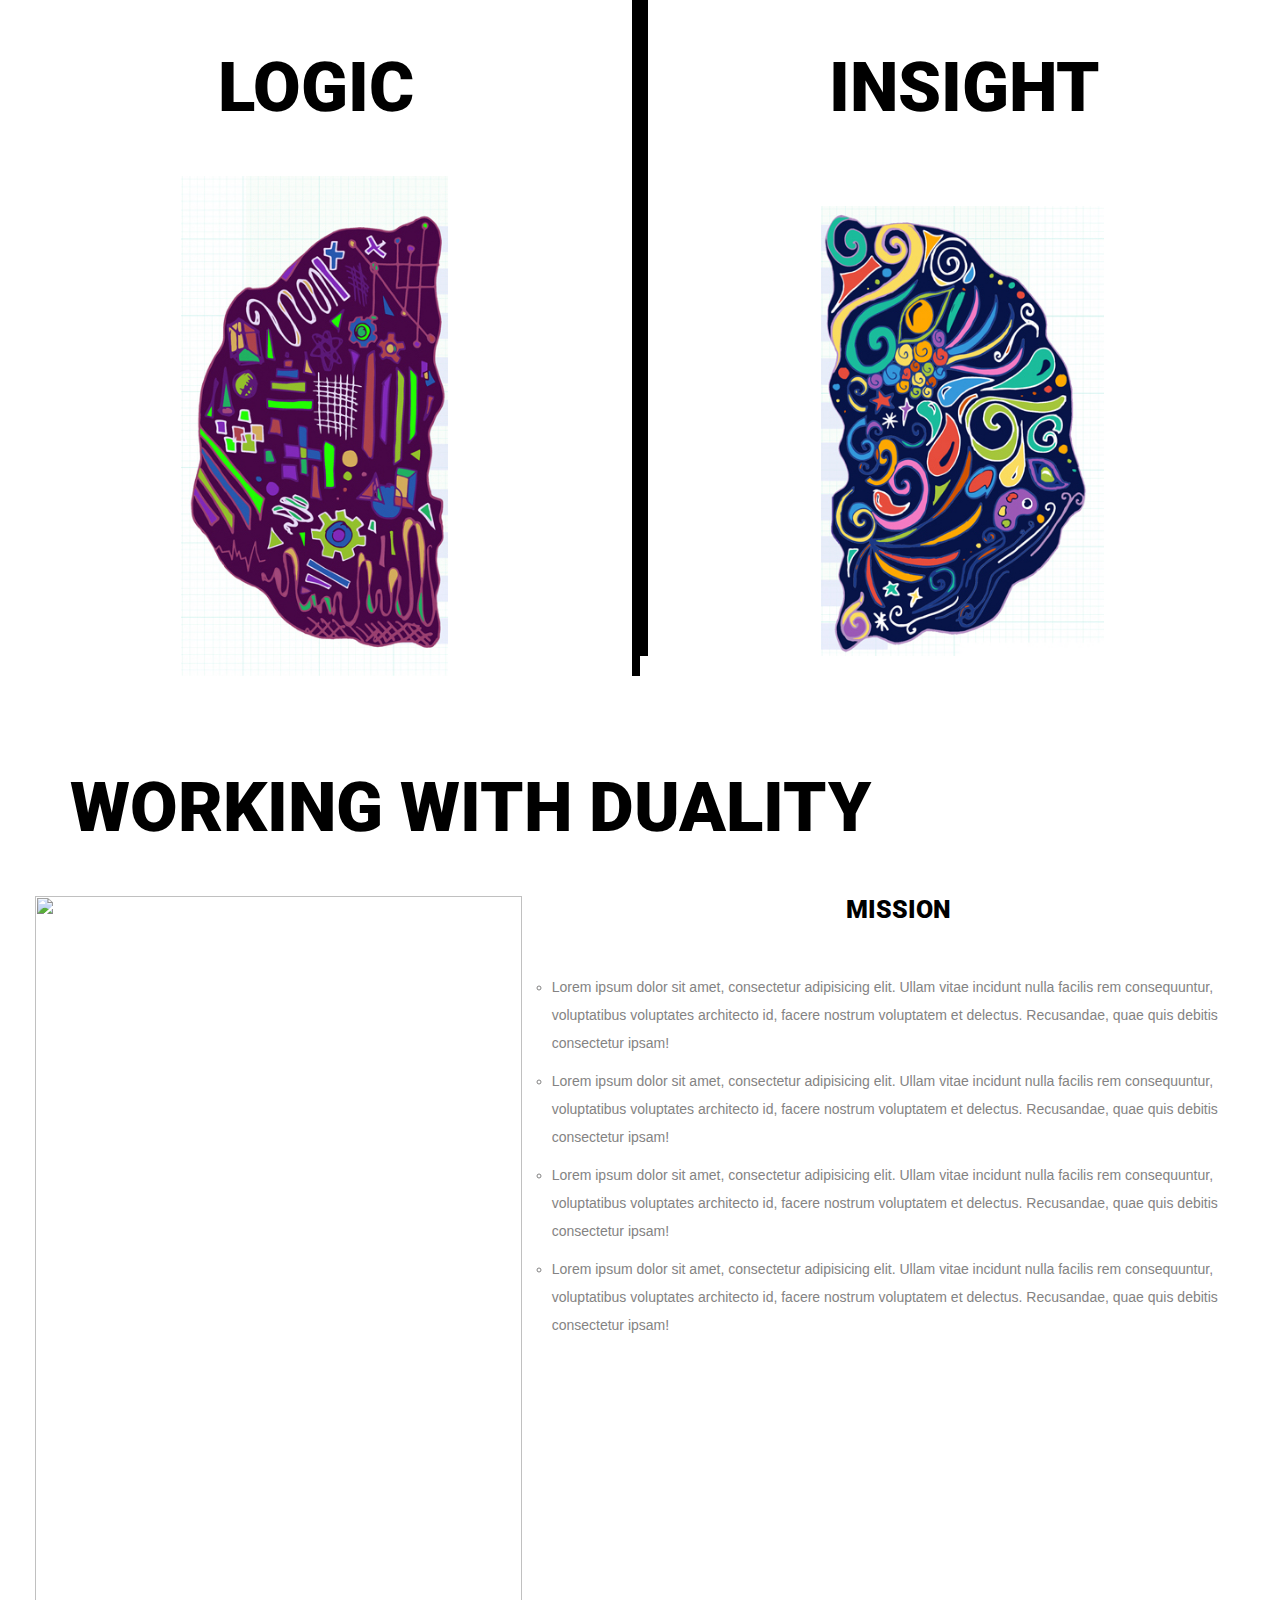
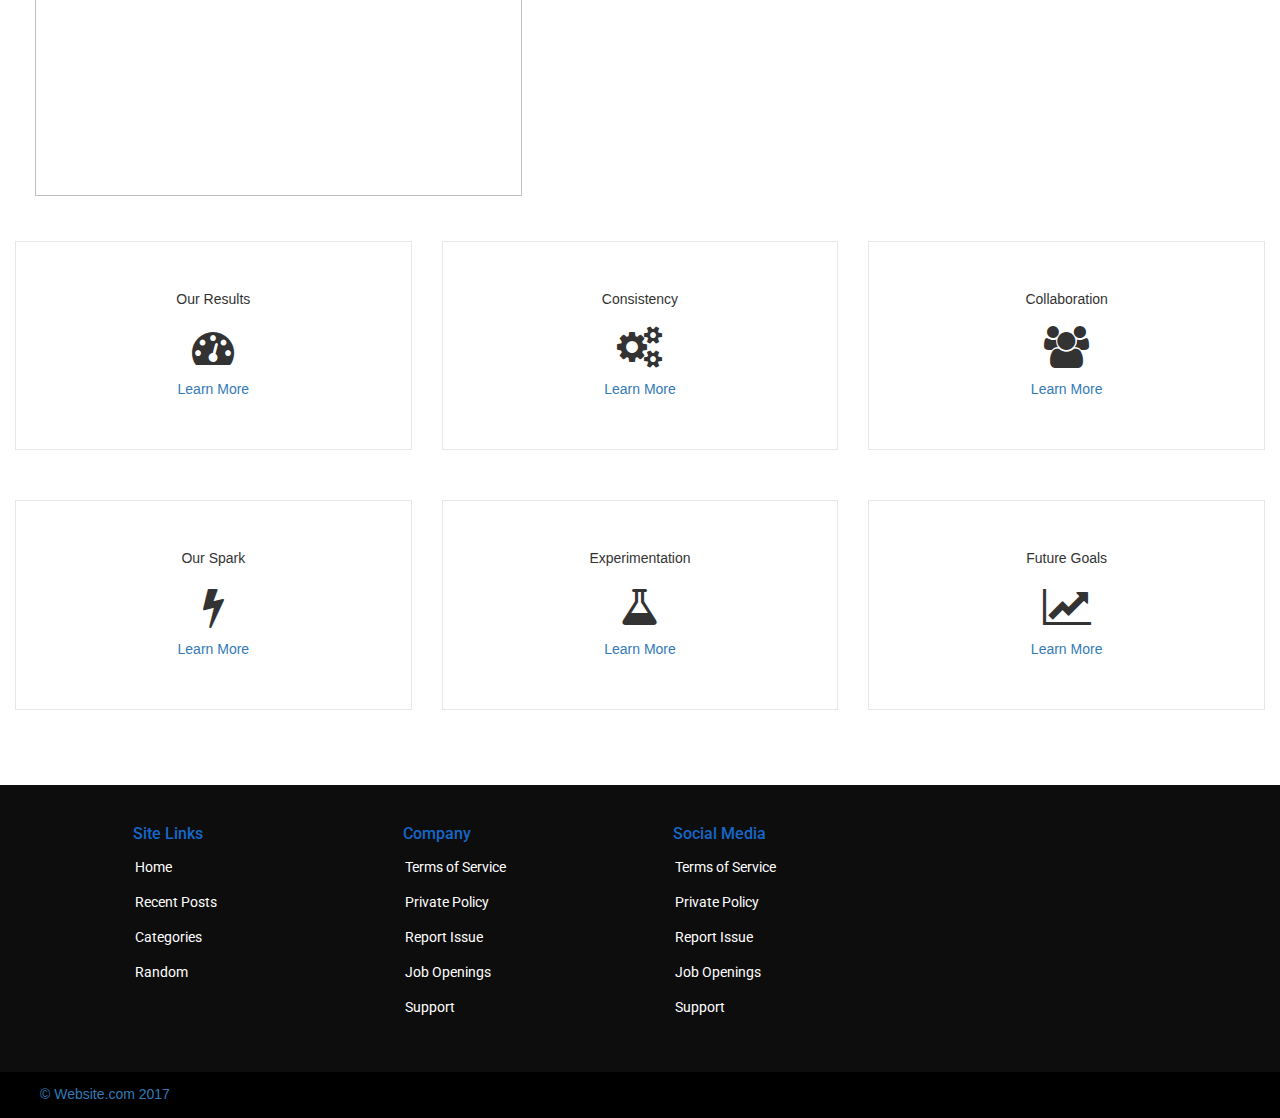
==== commit 29ee8535: "added footer" ====
--- a/landing7/index.html
+++ b/landing7/index.html
@@ -130,8 +130,8 @@
       <div class="single">
         <div class="icon"></div>
         <div class="content">
-          <h5>Title</h5>
-          <p>Lorem ipsum dolor sit amet, consectetur adipisicing elit. Doloremque ullam odio minima itaque, modi unde facere fugit aliquid eum necessitatibus.</p>
+          <h5>Our Results</h5>
+          <p style="padding-top: 20px"><i class="fa fa-tachometer fa-3x" aria-hidden="true"></i></p>
           <a href="">Learn More</a>
         </div>
       </div>
@@ -141,52 +141,52 @@
       <div class="single">
         <div class="icon"></div>
         <div class="content">
-          <h5>Title</h5>
-          <p>Lorem ipsum dolor sit amet, consectetur adipisicing elit. Doloremque ullam odio minima itaque, modi unde facere fugit aliquid eum necessitatibus.</p>
-          <a href="">Learn More</a>
-        </div>
-      </div>
-    </div>
-
-    <div class="col-md-4 col-sm-6">
-      <div class="single">
-        <div class="icon"></div>
-        <div class="content">
-          <h5>Title</h5>
-          <p>Lorem ipsum dolor sit amet, consectetur adipisicing elit. Doloremque ullam odio minima itaque, modi unde facere fugit aliquid eum necessitatibus.</p>
-          <a href="">Learn More</a>
-        </div>
-      </div>
-    </div>
-
-    <div class="col-md-4 col-sm-6">
-      <div class="single">
-        <div class="icon"></div>
-        <div class="content">
-          <h5>Title</h5>
-          <p>Lorem ipsum dolor sit amet, consectetur adipisicing elit. Doloremque ullam odio minima itaque, modi unde facere fugit aliquid eum necessitatibus.</p>
-          <a href="">Learn More</a>
-        </div>
-      </div>
-    </div>
-
-    <div class="col-md-4 col-sm-6">
-      <div class="single">
-        <div class="icon"></div>
-        <div class="content">
-          <h5>Title</h5>
-          <p>Lorem ipsum dolor sit amet, consectetur adipisicing elit. Doloremque ullam odio minima itaque, modi unde facere fugit aliquid eum necessitatibus.</p>
-          <a href="">Learn More</a>
-        </div>
-      </div>
-    </div>
-
-    <div class="col-md-4 col-sm-6">
-      <div class="single">
-        <div class="icon"></div>
-        <div class="content">
-          <h5>Title</h5>
-          <p>Lorem ipsum dolor sit amet, consectetur adipisicing elit. Doloremque ullam odio minima itaque, modi unde facere fugit aliquid eum necessitatibus.</p>
+          <h5>Consistency</h5>
+          <p style="padding-top: 20px;"><i class="fa fa-cogs fa-3x" aria-hidden="true"></i></p>
+          <a href="">Learn More</a>
+        </div>
+      </div>
+    </div>
+
+    <div class="col-md-4 col-sm-6">
+      <div class="single">
+        <div class="icon"></div>
+        <div class="content">
+          <h5>Collaboration</h5>
+          <p style="padding-top: 20px;"><i class="fa fa-users fa-3x" aria-hidden="true"></i></p>
+          <a href="">Learn More</a>
+        </div>
+      </div>
+    </div>
+
+    <div class="col-md-4 col-sm-6">
+      <div class="single">
+        <div class="icon"></div>
+        <div class="content">
+          <h5>Our Spark</h5>
+          <p style="padding-top: 20px;"><i class="fa fa-bolt fa-3x" aria-hidden="true"></i></p>
+          <a href="">Learn More</a>
+        </div>
+      </div>
+    </div>
+
+    <div class="col-md-4 col-sm-6">
+      <div class="single">
+        <div class="icon"></div>
+        <div class="content">
+          <h5>Experimentation</h5>
+          <p style="padding-top: 20px;" ><i class="fa fa-flask fa-3x" aria-hidden="true"></i></p>
+          <a href="">Learn More</a>
+        </div>
+      </div>
+    </div>
+
+    <div class="col-md-4 col-sm-6">
+      <div class="single">
+        <div class="icon"></div>
+        <div class="content">
+          <h5>Future Goals</h5>
+          <p style="padding-top: 20px;" ><i class="fa fa-line-chart fa-3x" aria-hidden="true"></i></p>
           <a href="">Learn More</a>
         </div>
       </div>
@@ -197,6 +197,49 @@
 
   </div>
 </div>
+
+
+<footer>
+
+  <div class="row">
+    <div class="col-sm-3">
+      <ul class="footer-menu">
+        <li><h5>Site Links</h5></li>
+        <li class=""><a href="">Home</a></li>
+        <li class=""><a href="">Recent Posts</a></li>
+        <li class=""><a href="">Categories</a></li>
+        <li class=""><a href="">Random</a></li>
+        
+      </ul>
+    </div>
+    <div class="col-sm-3">
+      <ul class="footer-menu">
+        <li><h5>Company</h5></li>
+        <li class=""><a href="">Terms of Service</a></li>
+        <li class=""><a href="">Private Policy</a></li>
+        <li class=""><a href="">Report Issue</a></li>
+        <li class=""><a href="">Job Openings</a></li>
+        <li class=""><a href="">Support</a></li>
+      </ul>
+    </div>
+    <div class="col-sm-3">
+      <ul class="footer-menu">
+        <li><h5>Social Media</h5></li>
+        <li class=""><a href="">Terms of Service</a></li>
+        <li class=""><a href="">Private Policy</a></li>
+        <li class=""><a href="">Report Issue</a></li>
+        <li class=""><a href="">Job Openings</a></li>
+        <li class=""><a href="">Support</a></li>
+      </ul>
+    </div>
+  </div>
+  
+</footer>
+
+<div class="last">
+  <a href=""><h5>&copy; Website.com 2017</h5></a>
+</div>
+
 
   <script src="js/jquery.js"></script>
   <script src="js/jquery-ui.js"></script>
--- a/landing7/css/main.css
+++ b/landing7/css/main.css
@@ -18,6 +18,30 @@
 li {
   list-style: none;
   text-decoration: none; }
+
+footer {
+  margin-top: 50px;
+  background-color: #0d0d0d;
+  padding: 40px 100px; }
+  footer ul {
+    color: #1667c8; }
+    footer ul li {
+      list-style: none;
+      margin-bottom: 15px;
+      font-family: 'Roboto'; }
+      footer ul li a {
+        padding: 20px;
+        color: white;
+        text-decoration: none; }
+      footer ul li h5 {
+        padding-left: 18px;
+        margin-bottom: 15px;
+        font-size: 16px; }
+
+.last {
+  background-color: black;
+  padding: 15px 40px;
+  font-size: 20px; }
 
 .row {
   margin: 0; }
@@ -264,6 +288,9 @@
 .section4 {
   width: 100%;
   padding: 20px; }
+  @media only screen and (max-width: 1070px) {
+    .section4 {
+      margin-top: 600px; } }
 
 .sctn-4-img {
   background-image: url("http://cerasis.com/wp-content/uploads/2013/11/social-media-manufacturing.jpg");
